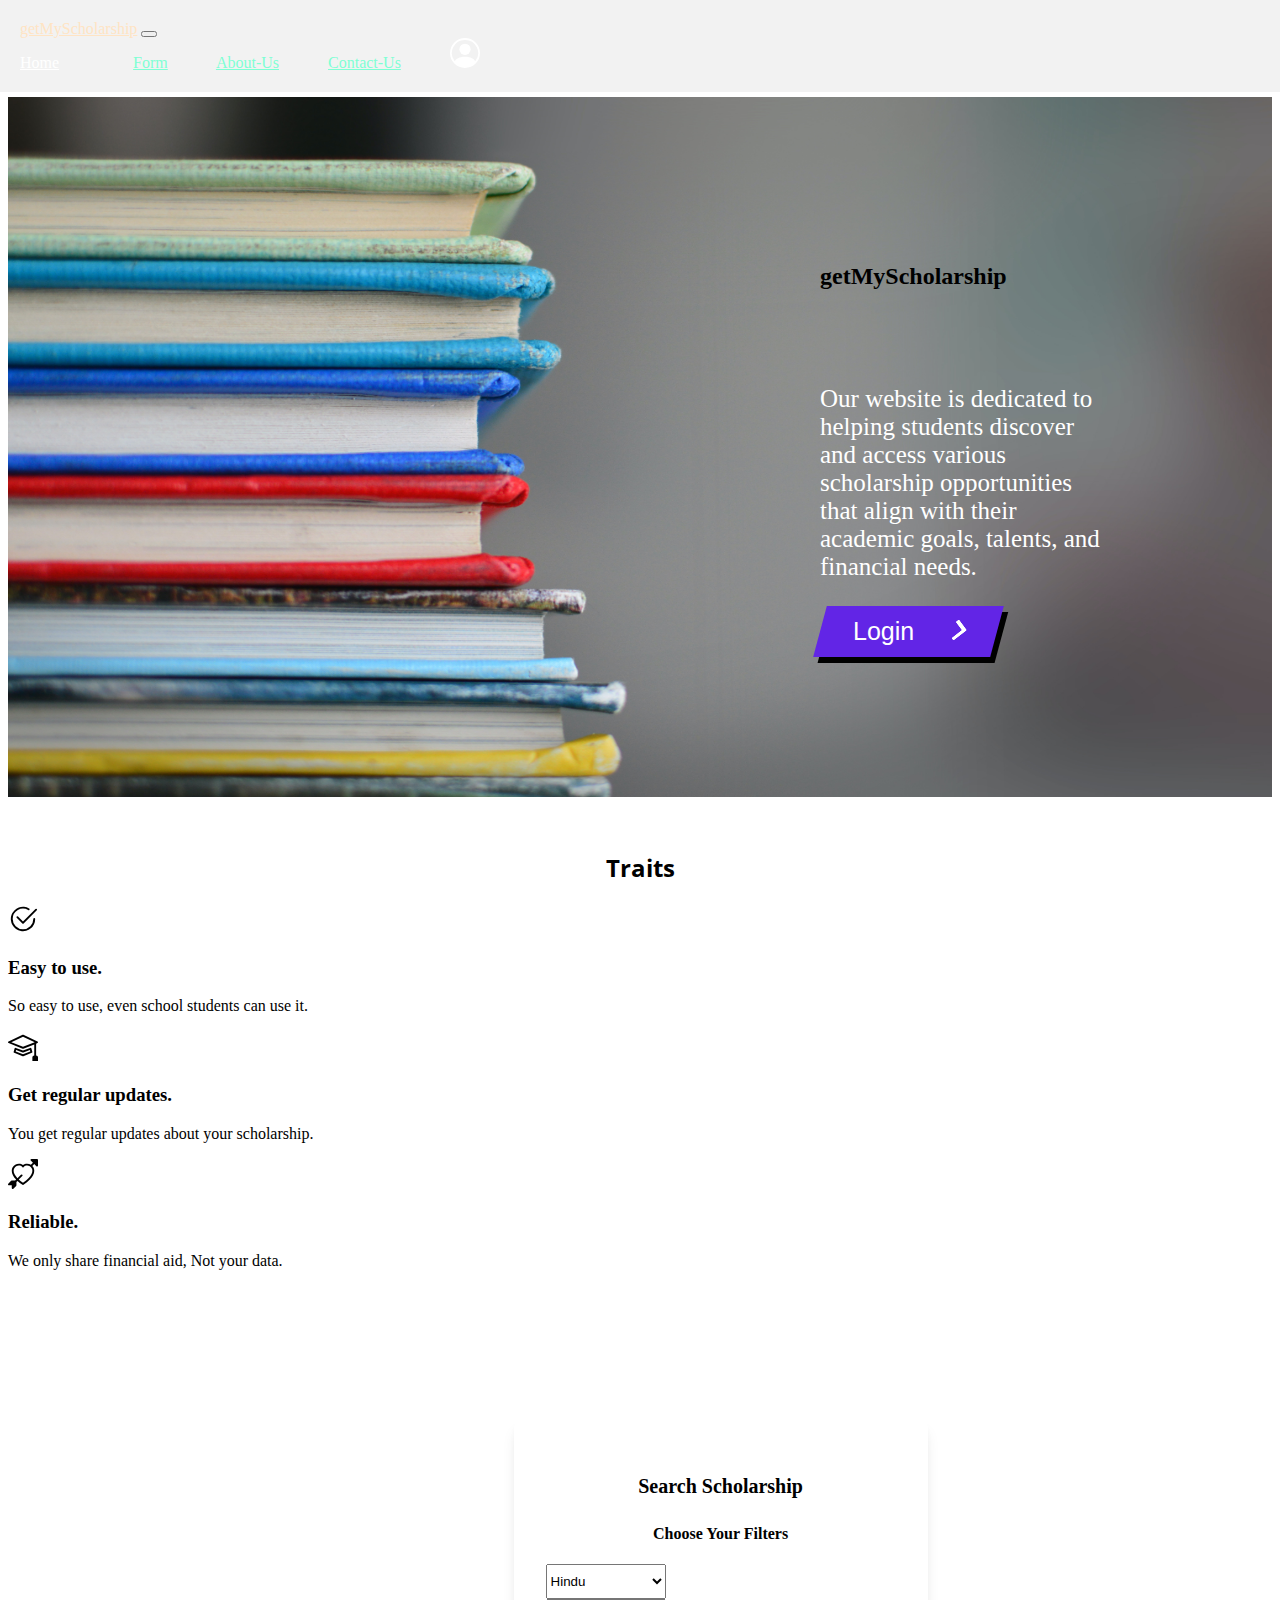
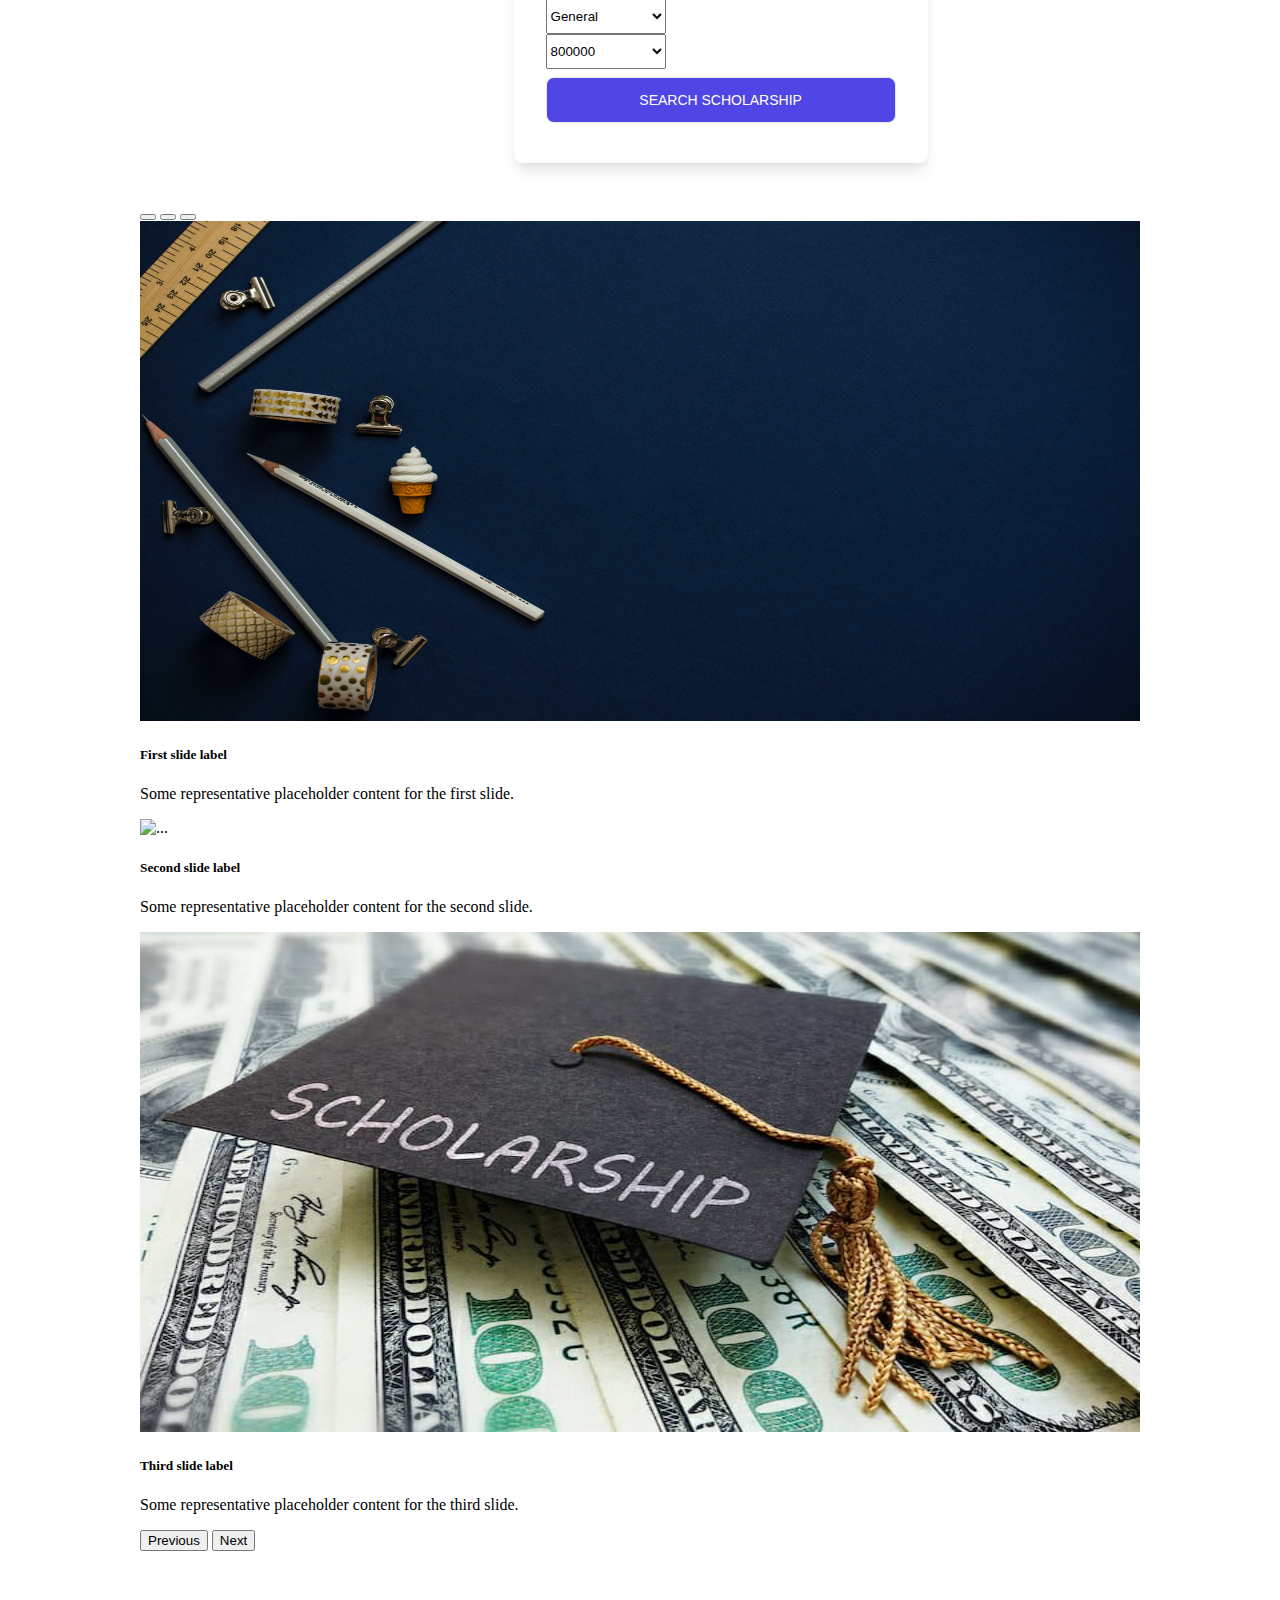
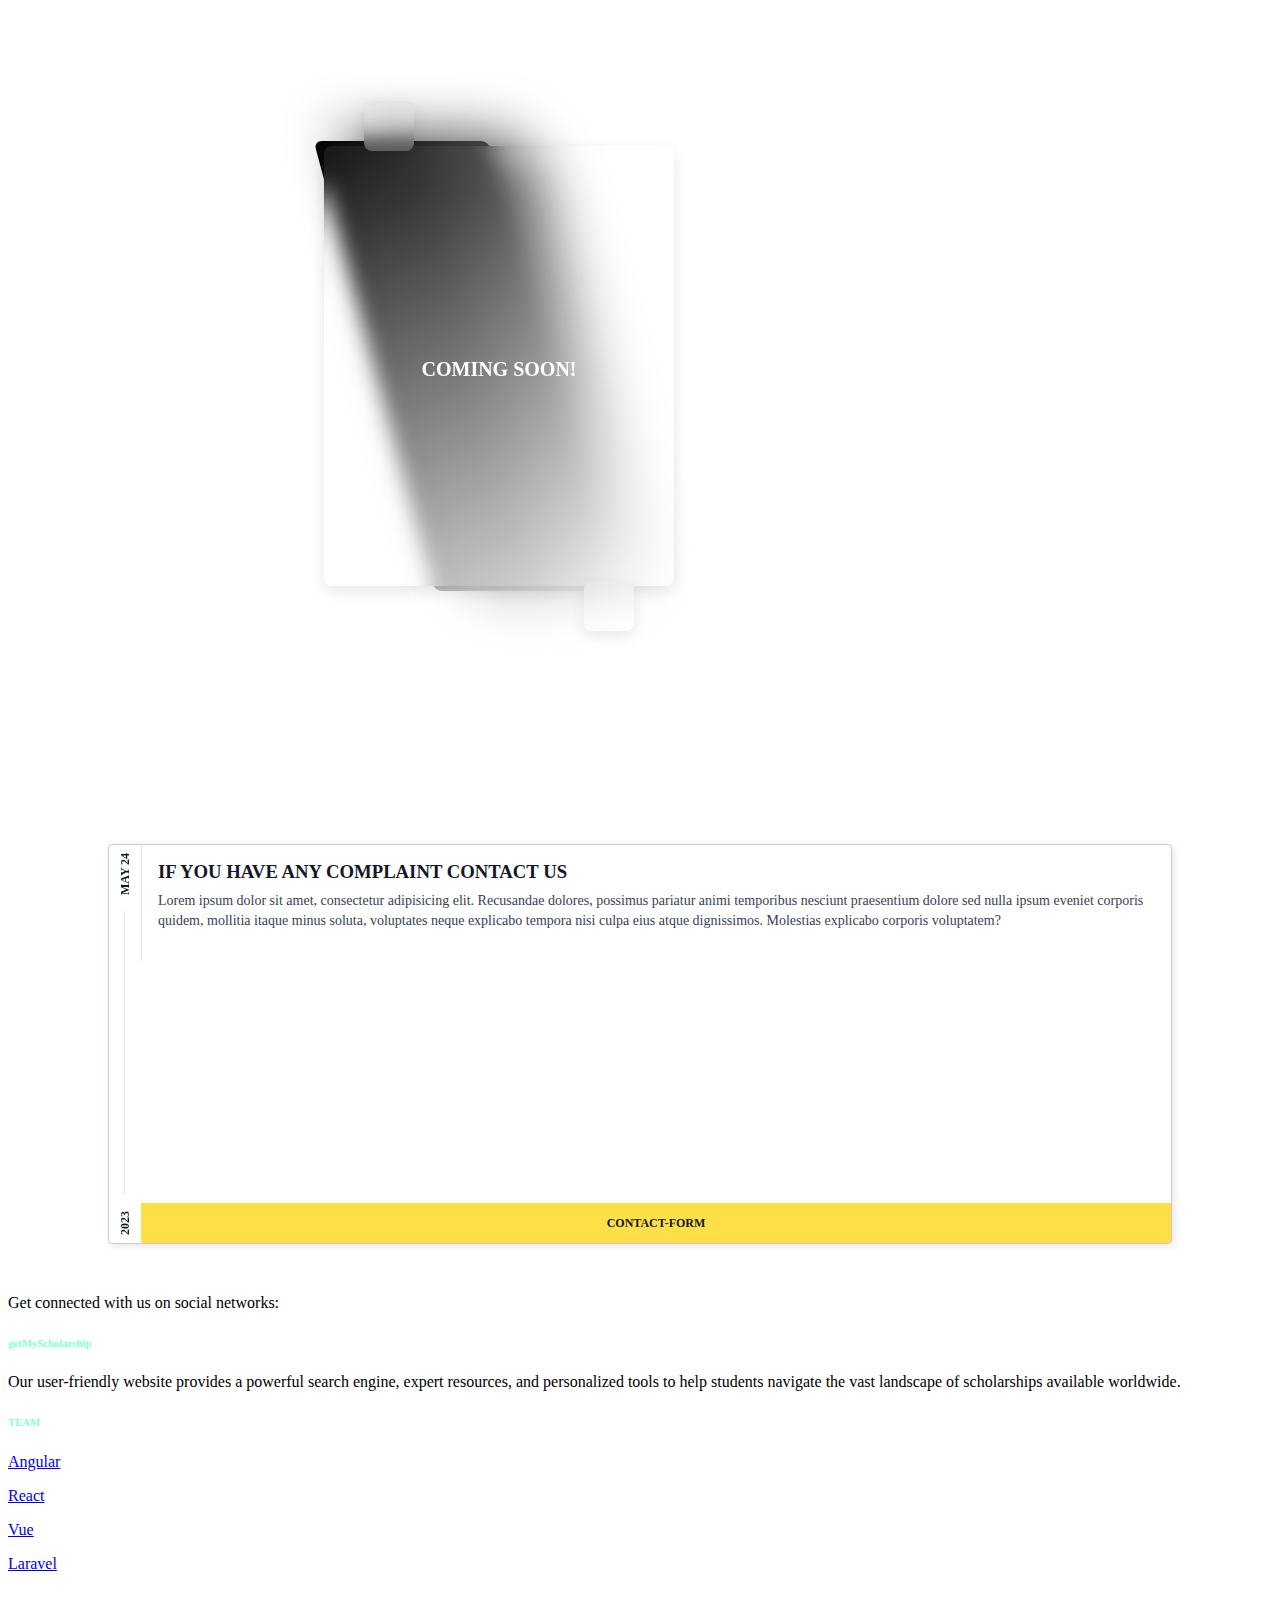
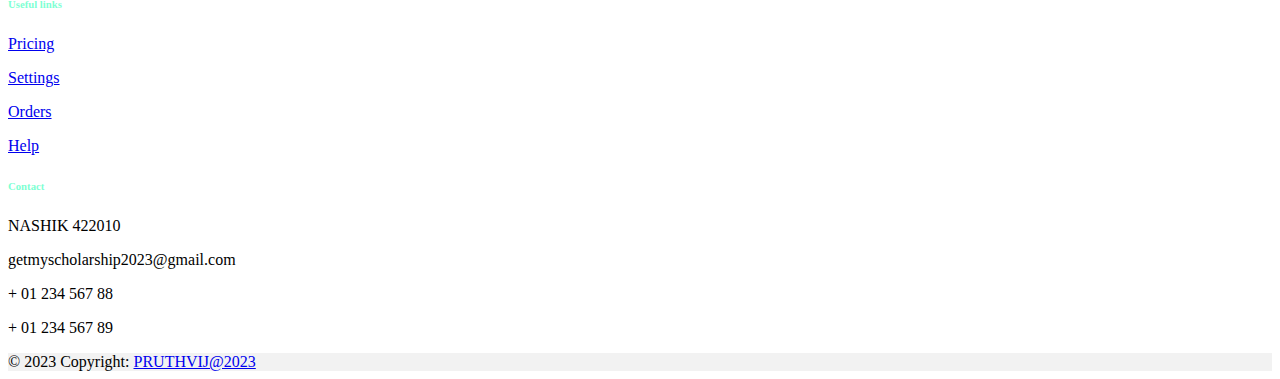
==== getMyScholarship/src/main/webapp/indexs.html @ 85b839ce "updated local database and added frontend" ====
<!DOCTYPE html>
<html lang="en">
<head>
    <meta charset="UTF-8">
    <meta http-equiv="X-UA-Compatible" content="IE=edge">
    <meta name="viewport" content="width=device-width, initial-scale=1.0">
    <title>Scholarship Portal</title>
    <link href="https://cdn.jsdelivr.net/npm/bootstrap@5.0.2/dist/css/bootstrap.min.css" rel="stylesheet" integrity="sha384-EVSTQN3/azprG1Anm3QDgpJLIm9Nao0Yz1ztcQTwFspd3yD65VohhpuuCOmLASjC" crossorigin="anonymous">
    <script src="https://cdn.jsdelivr.net/npm/bootstrap@5.0.2/dist/js/bootstrap.bundle.min.js" integrity="sha384-MrcW6ZMFYlzcLA8Nl+NtUVF0sA7MsXsP1UyJoMp4YLEuNSfAP+JcXn/tWtIaxVXM" crossorigin="anonymous"></script>
    <link rel="stylesheet" href="styles.css">
    <link rel="preconnect" href="https://fonts.googleapis.com">
<link rel="preconnect" href="https://fonts.gstatic.com" crossorigin>
<link href="https://fonts.googleapis.com/css2?family=Open+Sans&display=swap" rel="stylesheet">
<link rel="stylesheet" href="forms.css">
    <style>
        .form {
    background-color: #fff;
    display: block;
    padding: 2rem;
    margin-left: 40%;
    margin-top: 150px;
    max-width: 350px;
    border-radius: 0.5rem;
    box-shadow: 0 10px 15px -3px rgba(0, 0, 0, 0.1), 0 4px 6px -2px rgba(0, 0, 0, 0.05);
  }

  .form-title {
    font-size: 1.25rem;
    line-height: 1.75rem;
    font-weight: 600;
    text-align: center;
    color: #000;
  }

  .input-container {
    position: relative;
  }

  .input-container input, .form button {
    outline: none;
    border: 1px solid #e5e7eb;
    margin: 8px 0;
  }

  .input-container input {
    background-color: #fff;
    padding: 1rem;
    padding-right: 3rem;
    font-size: 0.875rem;
    line-height: 1.25rem;
    width: 300px;
    border-radius: 0.5rem;
    box-shadow: 0 1px 2px 0 rgba(0, 0, 0, 0.05);
  }

  .submit {
    display: block;
    padding-top: 0.75rem;
    padding-bottom: 0.75rem;
    padding-left: 1.25rem;
    padding-right: 1.25rem;
    background-color: #4F46E5;
    color: #ffffff;
    font-size: 0.875rem;
    line-height: 1.25rem;
    font-weight: 500;
    width: 100%;
    border-radius: 0.5rem;
    text-transform: uppercase;
  }

  .signup-link {
    color: #6B7280;
    font-size: 0.875rem;
    line-height: 1.25rem;
    text-align: center;
  }

  .signup-link a {
    text-decoration: underline;
  }
    </style>
</head>
<body>
    <!--NAVBAR DO NOT TOUCH-->
    <div class="container-fluid" style="height: 89px;">
    <nav class="navbar navbar-expand-lg navbar-light bg-dark" style="  background-color: #f2f2f2;
    position: fixed;
    top: 0;
    left: 0;
    width: 100%;
    padding: 20px; 
    box-sizing: border-box;
    z-index: 999;
    ">
        <div class="container-fluid">
          <a class="navbar-brand" href="#" style="color: bisque;">getMyScholarship</a>
          <button class="navbar-toggler" type="button" data-bs-toggle="collapse" data-bs-target="#navbarNavAltMarkup" aria-controls="navbarNavAltMarkup" aria-expanded="false" aria-label="Toggle navigation">
            <span class="navbar-toggler-icon"></span>
          </button>
          <div class="collapse navbar-collapse" id="navbarNavAltMarkup">
            <div class="navbar-nav ms-auto">
              <a class="nav-link active" aria-current="page" href="#" style="color:white; padding-right: 25px;">Home</a>
              <a class="nav-link" href="#searchForm" style="color: aquamarine; padding-left: 45px;padding-right: 45px;">Form</a>
              <a class="nav-link" href="#carouselExampleCaptions" style="color: aquamarine; padding-right: 45px;">About-Us</a>
                <a class="nav-link" href="#about" style="color: aquamarine; padding-right: 45px;">Contact-Us</a>
              <a class="nav-link" href="login.html"><svg xmlns="http://www.w3.org/2000/svg" width="30" height="30" fill="white" class="bi bi-person-circle" viewBox="0 0 16 16">
                <path d="M11 6a3 3 0 1 1-6 0 3 3 0 0 1 6 0z"/>
                <path fill-rule="evenodd" d="M0 8a8 8 0 1 1 16 0A8 8 0 0 1 0 8zm8-7a7 7 0 0 0-5.468 11.37C3.242 11.226 4.805 10 8 10s4.757 1.225 5.468 2.37A7 7 0 0 0 8 1z"/>
              </svg></a>
            </div>
          </div>
        </div>
      </nav>
    </div>

    <!--HOME SECTION -->
    <div >
        <img src="kimberly-farmer-lUaaKCUANVI-unsplash.jpg" style="height: 700px;width: 100%;" alt="">

        <div class="text-overlay" style="  position: absolute;
        top: 50%;
        left: 75%;
        transform: translate(-50%, -50%);
        padding: 20px;
        color: #fff; /* Adjust the text color */">
            <h2 style="color: black;">getMyScholarship</h2>
            <p style="padding-top: 70px; font-size: 25px;">Our website is dedicated to helping students discover and access various scholarship opportunities that align with their academic goals, talents, and financial needs.</p>
          <a href="login.html" style="text-decoration: none;">  <button class="cta" >
                <span class="span">Login</span>
                <span class="second">
                  <svg width="50px" height="20px" viewBox="0 0 66 43" version="1.1" xmlns="http://www.w3.org/2000/svg" xmlns:xlink="http://www.w3.org/1999/xlink">
                    <g id="arrow" stroke="none" stroke-width="1" fill="none" fill-rule="evenodd">
                      <path class="one" d="M40.1543933,3.89485454 L43.9763149,0.139296592 C44.1708311,-0.0518420739 44.4826329,-0.0518571125 44.6771675,0.139262789 L65.6916134,20.7848311 C66.0855801,21.1718824 66.0911863,21.8050225 65.704135,22.1989893 C65.7000188,22.2031791 65.6958657,22.2073326 65.6916762,22.2114492 L44.677098,42.8607841 C44.4825957,43.0519059 44.1708242,43.0519358 43.9762853,42.8608513 L40.1545186,39.1069479 C39.9575152,38.9134427 39.9546793,38.5968729 40.1481845,38.3998695 C40.1502893,38.3977268 40.1524132,38.395603 40.1545562,38.3934985 L56.9937789,21.8567812 C57.1908028,21.6632968 57.193672,21.3467273 57.0001876,21.1497035 C56.9980647,21.1475418 56.9959223,21.1453995 56.9937605,21.1432767 L40.1545208,4.60825197 C39.9574869,4.41477773 39.9546013,4.09820839 40.1480756,3.90117456 C40.1501626,3.89904911 40.1522686,3.89694235 40.1543933,3.89485454 Z" fill="#FFFFFF"></path>
                      <path class="two" d="M20.1543933,3.89485454 L23.9763149,0.139296592 C24.1708311,-0.0518420739 24.4826329,-0.0518571125 24.6771675,0.139262789 L45.6916134,20.7848311 C46.0855801,21.1718824 46.0911863,21.8050225 45.704135,22.1989893 C45.7000188,22.2031791 45.6958657,22.2073326 45.6916762,22.2114492 L24.677098,42.8607841 C24.4825957,43.0519059 24.1708242,43.0519358 23.9762853,42.8608513 L20.1545186,39.1069479 C19.9575152,38.9134427 19.9546793,38.5968729 20.1481845,38.3998695 C20.1502893,38.3977268 20.1524132,38.395603 20.1545562,38.3934985 L36.9937789,21.8567812 C37.1908028,21.6632968 37.193672,21.3467273 37.0001876,21.1497035 C36.9980647,21.1475418 36.9959223,21.1453995 36.9937605,21.1432767 L20.1545208,4.60825197 C19.9574869,4.41477773 19.9546013,4.09820839 20.1480756,3.90117456 C20.1501626,3.89904911 20.1522686,3.89694235 20.1543933,3.89485454 Z" fill="#FFFFFF"></path>
                      <path class="three" d="M0.154393339,3.89485454 L3.97631488,0.139296592 C4.17083111,-0.0518420739 4.48263286,-0.0518571125 4.67716753,0.139262789 L25.6916134,20.7848311 C26.0855801,21.1718824 26.0911863,21.8050225 25.704135,22.1989893 C25.7000188,22.2031791 25.6958657,22.2073326 25.6916762,22.2114492 L4.67709797,42.8607841 C4.48259567,43.0519059 4.17082418,43.0519358 3.97628526,42.8608513 L0.154518591,39.1069479 C-0.0424848215,38.9134427 -0.0453206733,38.5968729 0.148184538,38.3998695 C0.150289256,38.3977268 0.152413239,38.395603 0.154556228,38.3934985 L16.9937789,21.8567812 C17.1908028,21.6632968 17.193672,21.3467273 17.0001876,21.1497035 C16.9980647,21.1475418 16.9959223,21.1453995 16.9937605,21.1432767 L0.15452076,4.60825197 C-0.0425130651,4.41477773 -0.0453986756,4.09820839 0.148075568,3.90117456 C0.150162624,3.89904911 0.152268631,3.89694235 0.154393339,3.89485454 Z" fill="#FFFFFF"></path>
                    </g>
                  </svg>
                </span> 
            </button>
        </a>
          </div>
    </div>

    <section id="features">
        <h2 class="display-5 fw-bold lh-1 mb-3" style="text-align: center; padding-top: 30px;font-family: 'Open Sans', sans-serif;">Traits</h2>
        <div class="container mt-5">
            <div class="row g-4 py-5 row-cols-1 row-cols-lg-3">
                <div class="col d-flex align-items-start">
                    <div
                            class="icon-square text-body-emphasis bg-body-secondary d-inline-flex align-items-center justify-content-center fs-4 flex-shrink-0 me-3">
                        <svg xmlns="http://www.w3.org/2000/svg" height="30" fill="currentColor"
                             class="bi bi-check2-circle" viewBox="0 0 16 16">
                            <path
                                    d="M2.5 8a5.5 5.5 0 0 1 8.25-4.764.5.5 0 0 0 .5-.866A6.5 6.5 0 1 0 14.5 8a.5.5 0 0 0-1 0 5.5 5.5 0 1 1-11 0z" />
                            <path
                                    d="M15.354 3.354a.5.5 0 0 0-.708-.708L8 9.293 5.354 6.646a.5.5 0 1 0-.708.708l3 3a.5.5 0 0 0 .708 0l7-7z" />
                        </svg>
                    </div>
                    <div>
                        <h3 class="fs-2">Easy to use.</h3>
                        <p>So easy to use, even school students can use it.</p>
    
                    </div>
                </div>
                <div class="col d-flex align-items-start">
                    <div
                            class="icon-square text-body-emphasis bg-body-secondary d-inline-flex align-items-center justify-content-center fs-4 flex-shrink-0 me-3">
                        <svg xmlns="http://www.w3.org/2000/svg" height="30" fill="currentColor"
                             class="bi bi-mortarboard" viewBox="0 0 16 16">
                            <path
                                    d="M8.211 2.047a.5.5 0 0 0-.422 0l-7.5 3.5a.5.5 0 0 0 .025.917l7.5 3a.5.5 0 0 0 .372 0L14 7.14V13a1 1 0 0 0-1 1v2h3v-2a1 1 0 0 0-1-1V6.739l.686-.275a.5.5 0 0 0 .025-.917l-7.5-3.5ZM8 8.46 1.758 5.965 8 3.052l6.242 2.913L8 8.46Z" />
                            <path
                                    d="M4.176 9.032a.5.5 0 0 0-.656.327l-.5 1.7a.5.5 0 0 0 .294.605l4.5 1.8a.5.5 0 0 0 .372 0l4.5-1.8a.5.5 0 0 0 .294-.605l-.5-1.7a.5.5 0 0 0-.656-.327L8 10.466 4.176 9.032Zm-.068 1.873.22-.748 3.496 1.311a.5.5 0 0 0 .352 0l3.496-1.311.22.748L8 12.46l-3.892-1.556Z" />
                        </svg>
                    </div>
                    <div>
                        <h3 class="fs-2">Get regular updates.</h3>
                        <p>You get regular updates about your scholarship.</p>
    
                    </div>
                </div>
                <div class="col d-flex align-items-start">
                    <div
                            class="icon-square text-body-emphasis bg-body-secondary d-inline-flex align-items-center justify-content-center fs-4 flex-shrink-0 me-3">
                        <svg xmlns="http://www.w3.org/2000/svg" height="30" fill="currentColor"
                             class="bi bi-arrow-through-heart" viewBox="0 0 16 16">
                            <path fill-rule="evenodd"
                                  d="M2.854 15.854A.5.5 0 0 1 2 15.5V14H.5a.5.5 0 0 1-.354-.854l1.5-1.5A.5.5 0 0 1 2 11.5h1.793l.53-.53c-.771-.802-1.328-1.58-1.704-2.32-.798-1.575-.775-2.996-.213-4.092C3.426 2.565 6.18 1.809 8 3.233c1.25-.98 2.944-.928 4.212-.152L13.292 2 12.147.854A.5.5 0 0 1 12.5 0h3a.5.5 0 0 1 .5.5v3a.5.5 0 0 1-.854.354L14 2.707l-1.006 1.006c.236.248.44.531.6.845.562 1.096.585 2.517-.213 4.092-.793 1.563-2.395 3.288-5.105 5.08L8 13.912l-.276-.182a21.86 21.86 0 0 1-2.685-2.062l-.539.54V14a.5.5 0 0 1-.146.354l-1.5 1.5Zm2.893-4.894A20.419 20.419 0 0 0 8 12.71c2.456-1.666 3.827-3.207 4.489-4.512.679-1.34.607-2.42.215-3.185-.817-1.595-3.087-2.054-4.346-.761L8 4.62l-.358-.368c-1.259-1.293-3.53-.834-4.346.761-.392.766-.464 1.845.215 3.185.323.636.815 1.33 1.519 2.065l1.866-1.867a.5.5 0 1 1 .708.708L5.747 10.96Z" />
                        </svg>
                    </div>
                    <div>
                        <h3 class="fs-2">Reliable.</h3>
                        <p>We only share financial aid, Not your data.</p>
    
                    </div>
                </div>
            </div>
        </div>
    </section>


    <form class="form" action="RegisterServlet" method="post">
        <p class="form-title">Search Scholarship<br></p>
        <p class="form-title" style="font-size: medium;">Choose Your Filters</p>
        <div class="input-container">
            <select id="religion" name="religion" required style="width: 120px;
                  height: 35px;">
                <option value="Hindu">Hindu</option>
                <option value="Buddhist">Buddhist</option>
                <option value="Muslim">Muslim</option>
                <option value="Jain">Jain</option>
            </select>
            <span>
           </span>
        </div>
        <div class="input-container">
            <select id="category" name="category" required style="width: 120px;
                  height: 35px;">
                <option value="General">General</option>
                <option value="SC">SC</option>
                <option value="VJNT">VJNT</option>
                <option value="SBC">SBC</option>
            </select>
        </div>
        <div>
            <select id="amount" name="amount" required style="width: 120px;
                  height: 35px;">
            <option value="800000">800000</option>
            <option value="250000">250000</option>
        </select>
        </div>
        <button type="submit" class="submit" value="submit">
            Search Scholarship
        </button>
    </form>


    <!--CAROUSEL-->
    <div id="carouselExampleCaptions" class="carousel slide" data-bs-ride="carousel" style="    max-width: 1000px;
    margin: 0 auto; margin-top: 40px;">
        <div class="carousel-indicators">
          <button type="button" data-bs-target="#carouselExampleCaptions" data-bs-slide-to="0" class="active" aria-current="true" aria-label="Slide 1"></button>
          <button type="button" data-bs-target="#carouselExampleCaptions" data-bs-slide-to="1" aria-label="Slide 2"></button>
          <button type="button" data-bs-target="#carouselExampleCaptions" data-bs-slide-to="2" aria-label="Slide 3"></button>
        </div>
        <div class="carousel-inner">
          <div class="carousel-item active">
            <img src="joanna-kosinska-7ACuHoezUYk-unsplash.jpg" class="d-block w-100" alt="..." style="height: 500px;width: 1000px;">
            <div class="carousel-caption d-none d-md-block">
              <h5>First slide label</h5>
              <p>Some representative placeholder content for the first slide.</p>
            </div>
          </div>
          <div class="carousel-item">
            <img src="scholarship-application-form-foundation-concept.jpg" class="d-block w-100" alt="..."style="height: 500px;width: 1000px;">
            <div class="carousel-caption d-none d-md-block">
              <h5>Second slide label</h5>
              <p>Some representative placeholder content for the second slide.</p>
            </div>
          </div>
          <div class="carousel-item">
            <img src="Complete Guide to Scholarships for College.jfif" class="d-block w-100" alt="..."style="height: 500px;width: 1000px;">
            <div class="carousel-caption d-none d-md-block">
              <h5 style="color: black;">Third slide label</h5>
              <p>Some representative placeholder content for the third slide.</p>
            </div>
          </div>
        </div>
        <button class="carousel-control-prev" type="button" data-bs-target="#carouselExampleCaptions" data-bs-slide="prev">
          <span class="carousel-control-prev-icon" aria-hidden="true"></span>
          <span class="visually-hidden">Previous</span>
        </button>
        <button class="carousel-control-next" type="button" data-bs-target="#carouselExampleCaptions" data-bs-slide="next">
          <span class="carousel-control-next-icon" aria-hidden="true"></span>
          <span class="visually-hidden">Next</span>
        </button>
      </div>

        <!--Contact Us-->
        <section id="about">
            <div class="row" style="background-color: white;">
                <div class="col col-lg-6 col-md-2 col-sm-4" >
                    <div class="box">
                        <span></span>
                        <div class="content">
                            <h2>COMING SOON!</h2>
                        </div>
                    </div>
                </div>
                <div class="col col-lg-6 col-md-2 col-sm-8">
                    <div class="card">
                        <div class="date-time-container">
                            <time class="date-time" datetime="2023-24-05">
                                <span>2023</span>
                                <span class="separator"></span>
                                <span>May 24</span>
                            </time>
                        </div>
                        <div class="content">

                            <div class="infos">
                                <a  style="text-decoration: none">
                          <span class="title">
                           IF YOU HAVE ANY COMPLAINT CONTACT US
                          </span>
                                </a>

                                <p class="description">
                                    Lorem ipsum dolor sit amet, consectetur adipisicing elit. Recusandae
                                    dolores, possimus pariatur animi temporibus nesciunt praesentium dolore
                                    sed nulla ipsum eveniet corporis quidem, mollitia itaque minus soluta,
                                    voluptates neque explicabo tempora nisi culpa eius atque dignissimos.
                                    Molestias explicabo corporis voluptatem?
                                </p>
                            </div>

                            <a class="action" href="login.html" style="text-decoration: none">
                                Contact-Form
                            </a>
                        </div>
                    </div>
                </div>
            </div>
        </section>




      <!--FOOTERS-->

      <!-- Footer -->
<footer class="text-center text-lg-start bg-dark text-muted" style="margin-top: 50px;">
    <!-- Section: Social media -->
    <section class="d-flex justify-content-center justify-content-lg-between p-4 border-bottom">
      <!-- Left -->
      <div class="me-5 d-none d-lg-block">
        <span>Get connected with us on social networks:</span>
      </div>
      <!-- Left -->
  
      <!-- Right -->
      <div>
        <a href="" class="me-4 text-reset">
          <i class="fab fa-facebook-f"></i>
        </a>
        <a href="" class="me-4 text-reset">
          <i class="fab fa-twitter"></i>
        </a>
        <a href="" class="me-4 text-reset">
          <i class="fab fa-google"></i>
        </a>
        <a href="" class="me-4 text-reset">
          <i class="fab fa-instagram"></i>
        </a>
        <a href="" class="me-4 text-reset">
          <i class="fab fa-linkedin"></i>
        </a>
        <a href="" class="me-4 text-reset">
          <i class="fab fa-github"></i>
        </a>
      </div>
      <!-- Right -->
    </section>
    <!-- Section: Social media -->
  
    <!-- Section: Links  -->
    <section class="">
      <div class="container text-center text-md-start mt-5">
        <!-- Grid row -->
        <div class="row mt-3">
          <!-- Grid column -->
          <div class="col-md-3 col-lg-4 col-xl-3 mx-auto mb-4">
            <!-- Content -->
            <h6 class=" fw-bold mb-4" style="color: aquamarine;">
              <i class="fas fa-gem me-3" ></i>getMyScholarship
            </h6>
            <p>
                Our user-friendly website provides a powerful search engine, expert resources, and personalized tools to help students navigate the vast landscape of scholarships available worldwide. 
            </p>
          </div>
          <!-- Grid column -->
  
          <!-- Grid column -->
          <div class="col-md-2 col-lg-2 col-xl-2 mx-auto mb-4">
            <!-- Links -->
            <h6 class="text-uppercase fw-bold mb-4" style="color: aquamarine;">
              TEAM
            </h6>
            <p>
              <a href="#!" class="text-reset">Angular</a>
            </p>
            <p>
              <a href="#!" class="text-reset">React</a>
            </p>
            <p>
              <a href="#!" class="text-reset">Vue</a>
            </p>
            <p>
              <a href="#!" class="text-reset">Laravel</a>
            </p>
          </div>
          <!-- Grid column -->
  
          <!-- Grid column -->
          <div class="col-md-3 col-lg-2 col-xl-2 mx-auto mb-4">
            <!-- Links -->
            <h6 class="text-uppercase fw-bold mb-4" style="color: aquamarine;">
              Useful links
            </h6>
            <p>
              <a href="#!" class="text-reset">Pricing</a>
            </p>
            <p>
              <a href="#!" class="text-reset">Settings</a>
            </p>
            <p>
              <a href="#!" class="text-reset">Orders</a>
            </p>
            <p>
              <a href="#!" class="text-reset">Help</a>
            </p>
          </div>
          <!-- Grid column -->
  
          <!-- Grid column -->
          <div class="col-md-4 col-lg-3 col-xl-3 mx-auto mb-md-0 mb-4">
            <!-- Links -->
            <h6 class="text-uppercase fw-bold mb-4"  style="color: aquamarine;">Contact</h6>
            <p><i class="fas fa-home me-3"></i> NASHIK 422010</p>
            <p>
              <i class="fas fa-envelope me-3"></i>
              getmyscholarship2023@gmail.com
            </p>
            <p><i class="fas fa-phone me-3"></i> + 01 234 567 88</p>
            <p><i class="fas fa-print me-3"></i> + 01 234 567 89</p>
          </div>
          <!-- Grid column -->
        </div>
        <!-- Grid row -->
      </div>
    </section>
    <!-- Section: Links  -->
  
    <!-- Copyright -->
    <div class="text-center p-4" style="background-color: rgba(0, 0, 0, 0.05);">
      © 2023 Copyright:
      <a class="text-reset fw-bold" href="https://mdbootstrap.com/">PRUTHVIJ@2023</a>
    </div>
    <!-- Copyright -->
  </footer>
  <!-- Footer -->
</body>
</html>
---- getMyScholarship/src/main/webapp/styles.css ----
.cta {
    display: flex;
    padding: 11px 33px;
    text-decoration: none;
    font-family: 'Poppins', sans-serif;
    font-size: 25px;
    color: white;
    background: #6225E6;
    transition: 1s;
    box-shadow: 6px 6px 0 black;
    transform: skewX(-15deg);
    border: none;
  }
  
  .cta:focus {
    outline: none;
  }
  
  .cta:hover {
    transition: 0.5s;
    box-shadow: 10px 10px 0 #FBC638;
  }
  
  .cta .second {
    transition: 0.5s;
    margin-right: 0px;
  }
  
  .cta:hover  .second {
    transition: 0.5s;
    margin-right: 45px;
  }
  
  .span {
    transform: skewX(15deg)
  }
  
  .second {
    width: 20px;
    margin-left: 30px;
    position: relative;
    top: 12%;
  }
  
  .one {
    transition: 0.4s;
    transform: translateX(-60%);
  }
  
  .two {
    transition: 0.5s;
    transform: translateX(-30%);
  }
  
  .cta:hover .three {
    animation: color_anim 1s infinite 0.2s;
  }
  
  .cta:hover .one {
    transform: translateX(0%);
    animation: color_anim 1s infinite 0.6s;
  }
  
  .cta:hover .two {
    transform: translateX(0%);
    animation: color_anim 1s infinite 0.4s;
  }
  
  @keyframes color_anim {
    0% {
      fill: white;
    }
  
    50% {
      fill: #FBC638;
    }
  
    100% {
      fill: white;
    }
  }


  body
  {
    scroll-behavior: smooth;
  }


  /* COMING SOON*/
    .box {
      position: relative;
      width: 350px;
      height: 450px;
      display: flex;
      justify-content: center;
      align-items: center;
      transition: 0.5s;
      z-index: 1;
      margin-top: 15%;
      margin-left: 25%;
     }

     .box::before {
      content: ' ';
      position: absolute;
      top: 0;
      left: 50px;
      width: 50%;
      height: 100%;
      text-decoration: none;
      background: #fff;
      border-radius: 8px;
      transform: skewX(15deg);
      transition: 0.5s;
     }

     .box::after {
      content: '';
      position: absolute;
      top: 0;
      left: 50;
      width: 50%;
      height: 100%;
      background: #fff;
      border-radius: 8px;
      transform: skewX(15deg);
      transition: 0.5s;
      filter: blur(30px);
     }

     .box:hover:before,
     .box:hover:after {
      transform: skewX(0deg) scaleX(1.3);
     }

     .box:before,
     .box:after {
      background: linear-gradient(315deg, white,/* #ff0058* -original color*/ black)
     }

     .box span {
      display: block;
      position: absolute;
      top: 0;
      left: 0;
      right: 0;
      bottom: 0;
      z-index: 5;
      pointer-events: none;
     }

     .box span::before {
      content: '';
      position: absolute;
      top: 0;
      left: 0;
      width: 0;
      height: 0;
      border-radius: 8px;
      background: rgba(255, 255, 255, 0.1);
      backdrop-filter: blur(10px);
      opacity: 0;
      transition: 0.1s;
      animation: animate 2s ease-in-out infinite;
      box-shadow: 0 5px 15px rgba(0,0,0,0.08)
     }

     .box span::before {
      top: -40px;
      left: 40px;
      width: 50px;
      height: 50px;
      opacity: 1;
     }

     .box span::after {
      content: '';
      position: absolute;
      bottom: 0;
      right: 0;
      width: 100%;
      height: 100%;
      border-radius: 8px;
      background: rgba(255, 255, 255, 0.1);
      backdrop-filter: blur(10px);
      opacity: 0;
      transition: 0.5s;
      box-shadow: 0 5px 15px rgba(0,0,0,0.08);
      animation-delay: -1s;
     }

     .box span:after {
      bottom: -40px;
      right: 40px;
      width: 50px;
      height: 50px;
      opacity: 1;
     }

     .box .content {
      position: relative;
      width: 400px;
      height: 400px;
      padding: 20px 40px;
      background: rgba(255, 255, 255, 0.05);
      backdrop-filter: blur(10px);
      box-shadow: 0 5px 15px rgba(0, 0, 0, 0.1);
      border-radius: 8px;
      z-index: 1;
      transform: 0.5s;
      color: #fff;
      display: flex;
      justify-content: center;
      align-items: center;
     }

     .box .content h2 {
      font-size: 20px;
      color: #fff;
      margin-bottom: 10px;
     }



     /* cheching last one*/
     .card {
      box-sizing: border-box;
      display: flex;
      /*max-width: 320px;* -->original one*/
      background-color: rgba(255, 255, 255, 1);
      transition: all .15s cubic-bezier(0.4, 0, 0.2, 1);
      margin-top: 20%;
    }

    .card:hover {
      box-shadow: 10px 10px 30px rgba(0, 0, 0, 0.081);
    }

    .date-time-container {
      writing-mode: vertical-rl;
      transform: rotate(180deg);
      padding: 0.5rem;
    }

    .date-time {
      display: flex;
      align-items: center;
      justify-content: space-between;
      grid-gap: 1rem;
      gap: 1rem;
      font-size: 0.75rem;
      line-height: 1rem;
      font-weight: 700;
      text-transform: uppercase;
      color: rgba(17, 24, 39, 1);
    }

    .separator {
      width: 1px;
      flex: 1 1 0%;
      background-color: rgba(17, 24, 39, 0.1);
    }

    .content {
      display: flex;
      flex: 1 1 0%;
      flex-direction: column;
      justify-content: space-between;
    }

    .infos {
      border-left: 1px solid rgba(17, 24, 39, 0.1);
      padding: 1rem;
    }

    .title {
      font-weight: 700;
      text-transform: uppercase;
      font-size: 18.72px;
      color: rgba(17, 24, 39, 1);
    }

    .description {
      overflow: hidden;
      display: -webkit-box;
      -webkit-box-orient: vertical;
      -webkit-line-clamp: 5;
      line-clamp: 5;
      margin-top: 0.5rem;
      font-size: 0.875rem;
      line-height: 1.25rem;
      color: rgba(55, 65, 81, 1);
    }

    .action {
      display: block;
      background-color: rgba(253, 224, 71, 1);
      padding: 0.75rem 1.25rem;
      text-align: center;
      font-size: 0.75rem;
      line-height: 1rem;
      font-weight: 700;
      text-transform: uppercase;
      color: rgba(17, 24, 39, 1);
      transition: all .15s cubic-bezier(0.4, 0, 0.2, 1);
    }

    .action:hover {
      background-color: rgba(250, 204, 21, 1);
    }
---- getMyScholarship/src/main/webapp/forms.css ----
.card {
    margin-left: 100px;
    margin-right: 100px;
    border: 1px solid #ccc;
    border-radius: 4px;
    box-shadow: 2px 2px 8px rgba(0,0,0,0.1);
    overflow: hidden;
    height: 400px;
  }
  
  .card-header {
    background-color: #333;
    padding: 16px;
    text-align: center;
  }
  
  .card-header .text-header {
    margin: 0;
    font-size: 18px;
    color: rgb(255, 255, 255);
  }
  
  .card-body {
    padding: 16px;
  }
  
  .form-group {
    margin-bottom: 10px;
  }
  
  .form-group label {
    display: block;
    font-size: 14px;
    color: #333;
    font-weight: bold;
    margin-bottom: 1px;
  }
  
  .form-group input[type="text"],
  .form-group input[type="email"],
  .form-group input[type="password"] {
    width: 100%;
    padding: 8px;
    font-size: 14px;
    border: 1px solid #ccc;
    border-radius: 4px;
  }
  
  .btn {
    padding: 12px 24px;
    margin-left: 50%;
    font-size: 16px;
    border: none;
    border-radius: 4px;
    background-color: #333;
    color: #fff;
    text-transform: uppercase;
    transition: background-color 0.2s ease-in-out;
    cursor: pointer;
    margin-top: 30px;
  }
  
  .btn:hover {
    background-color: #ccc;
    color: #333;
  }
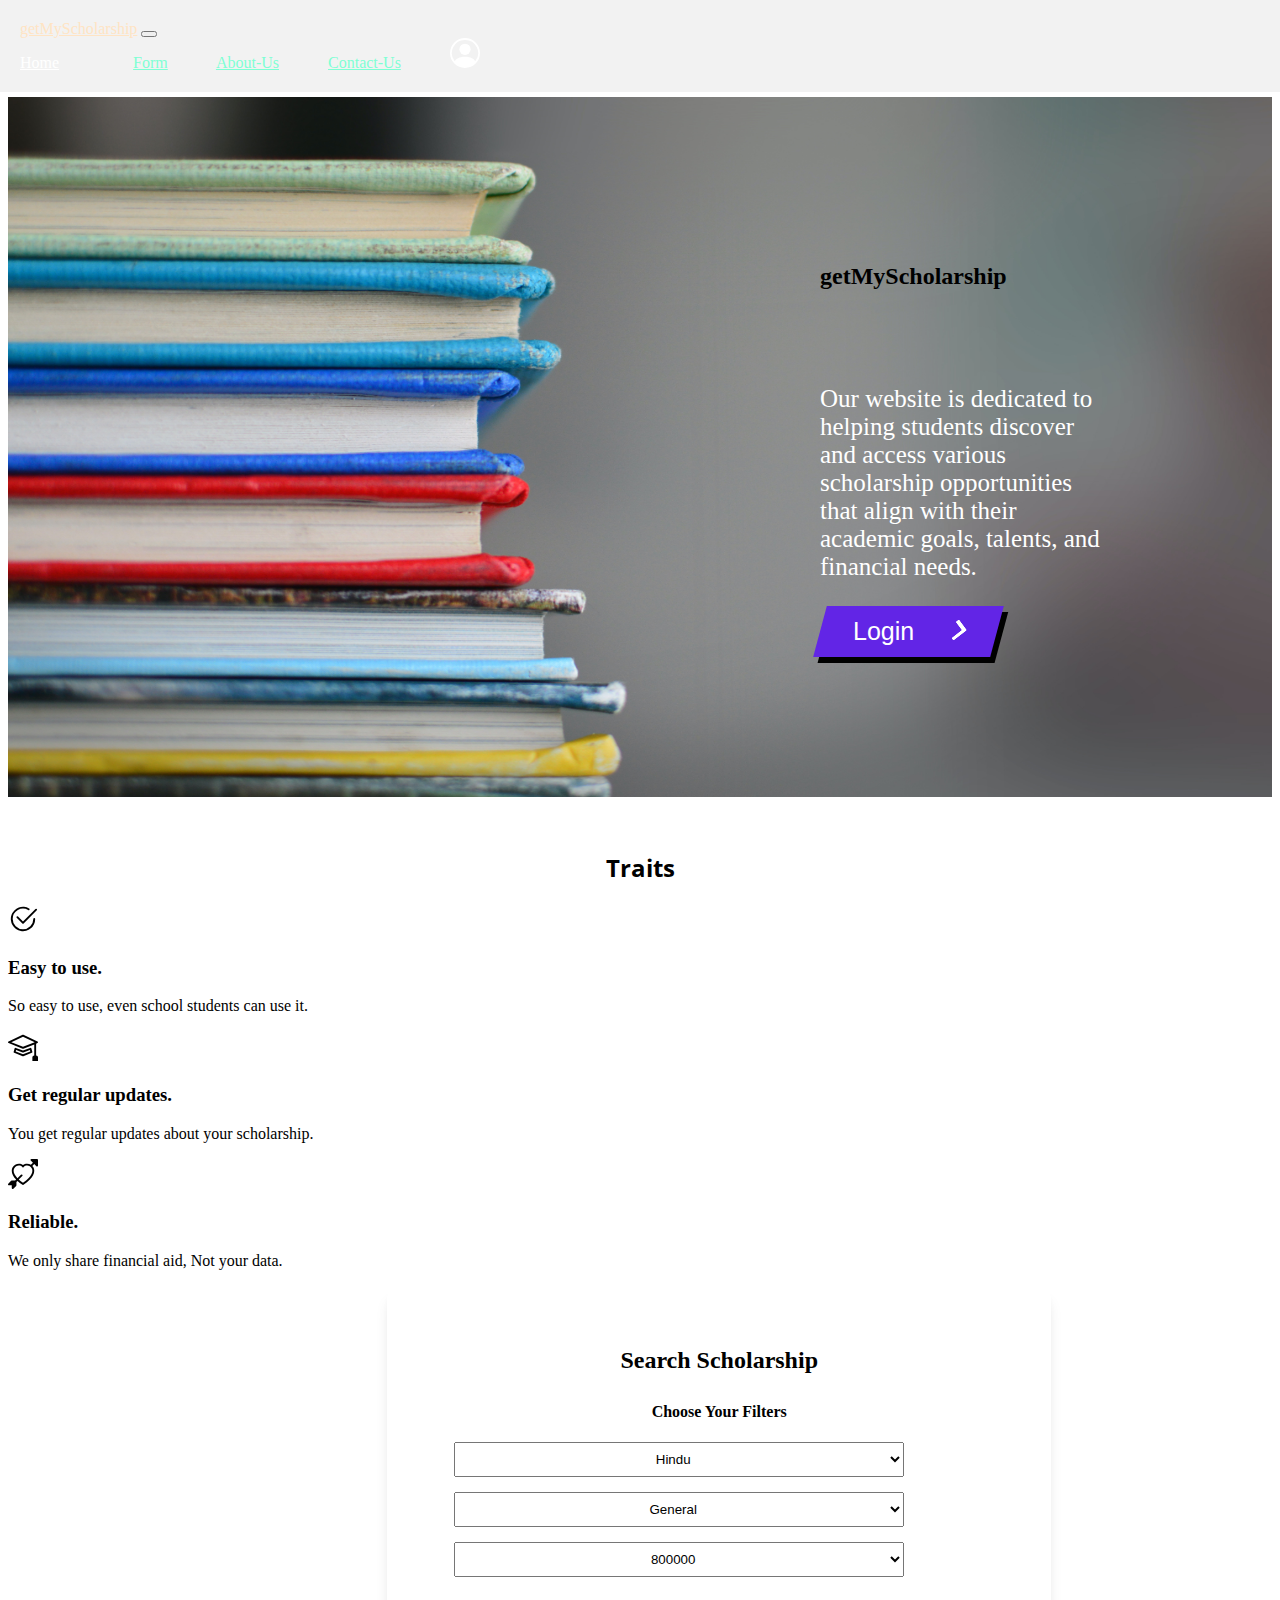
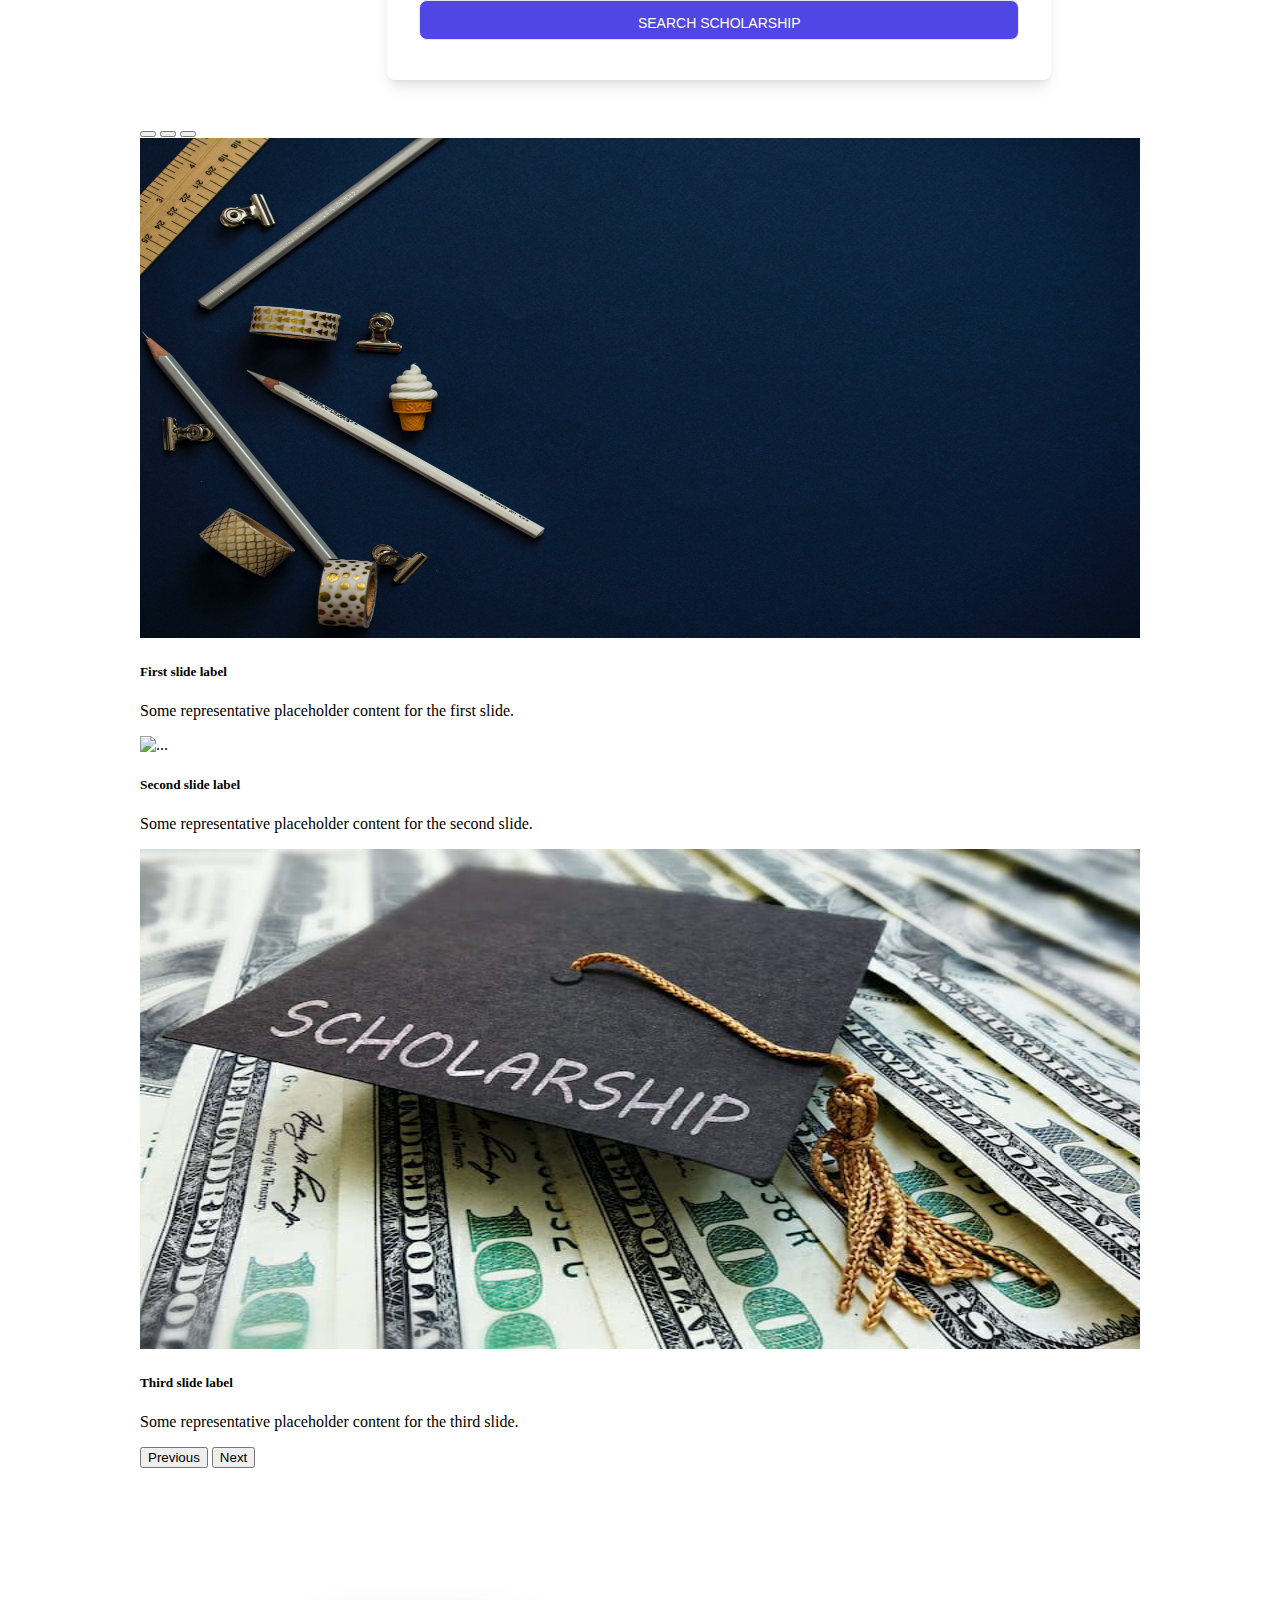
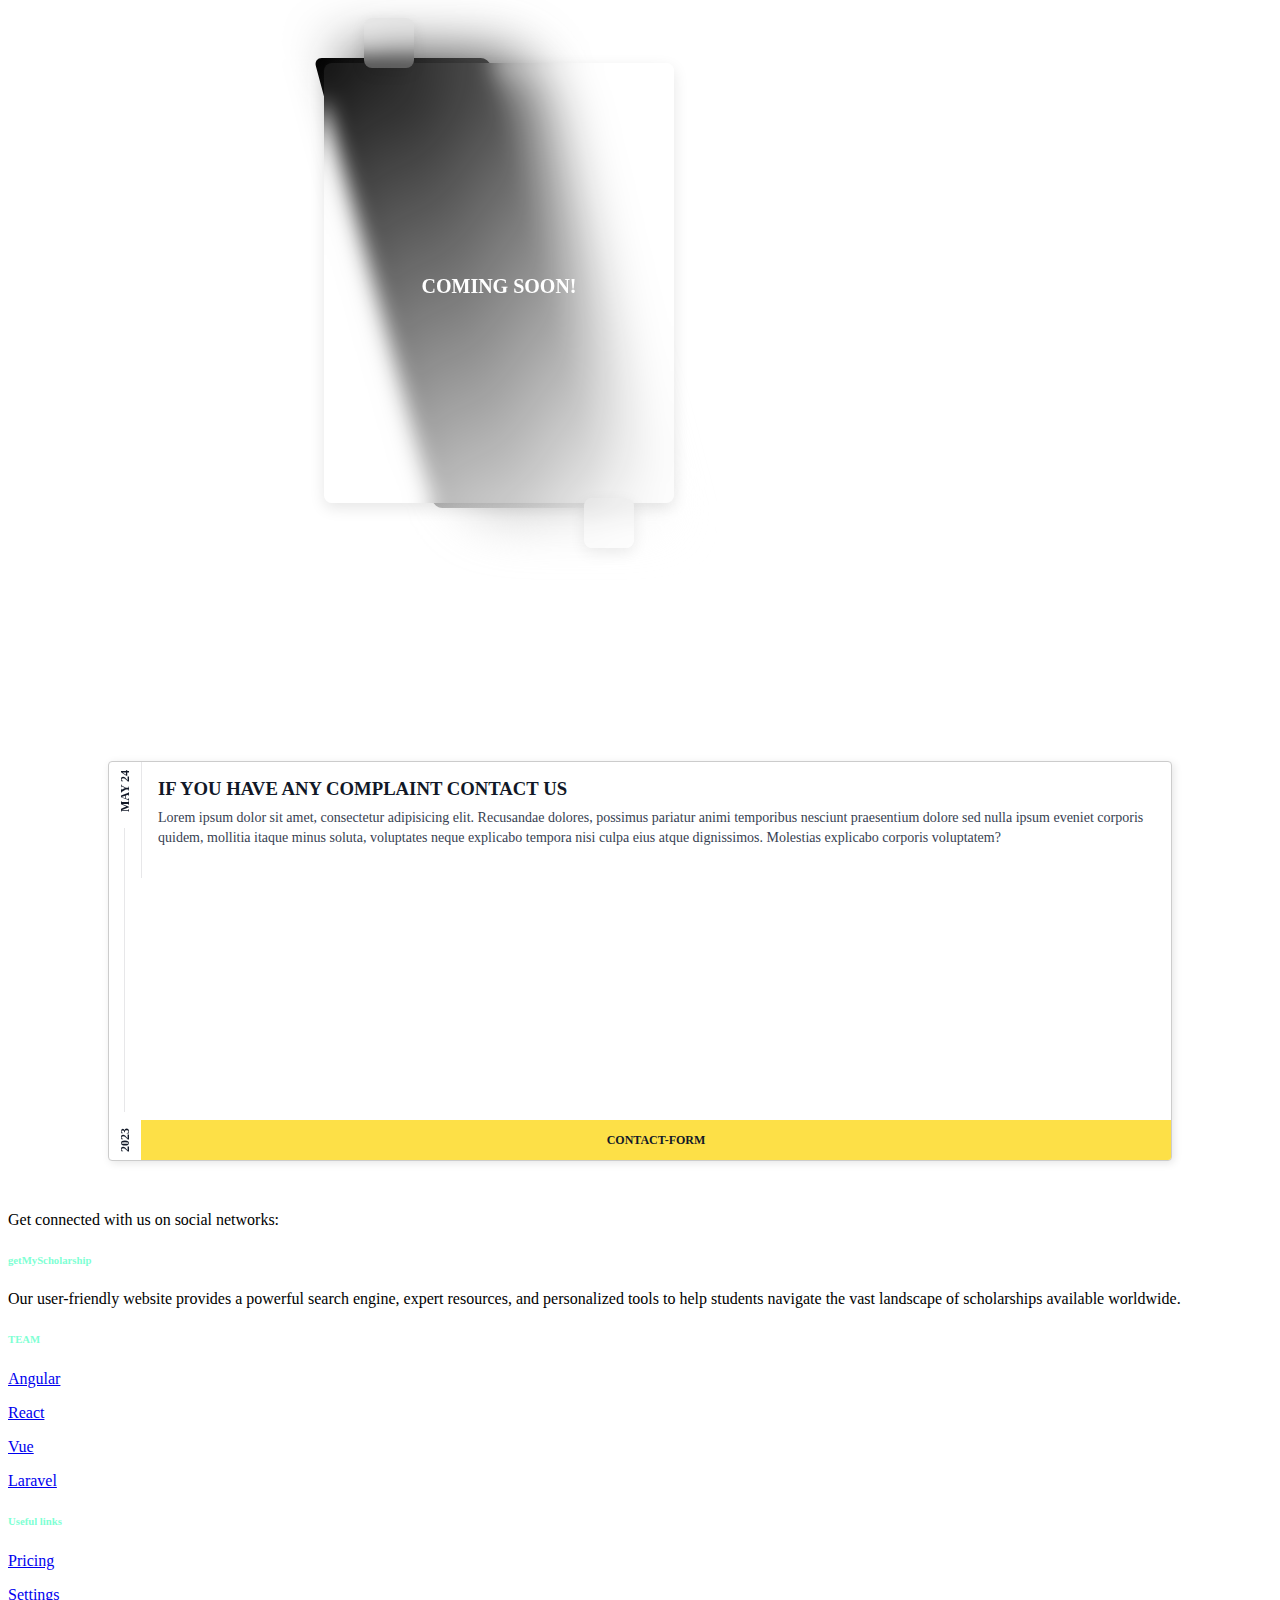
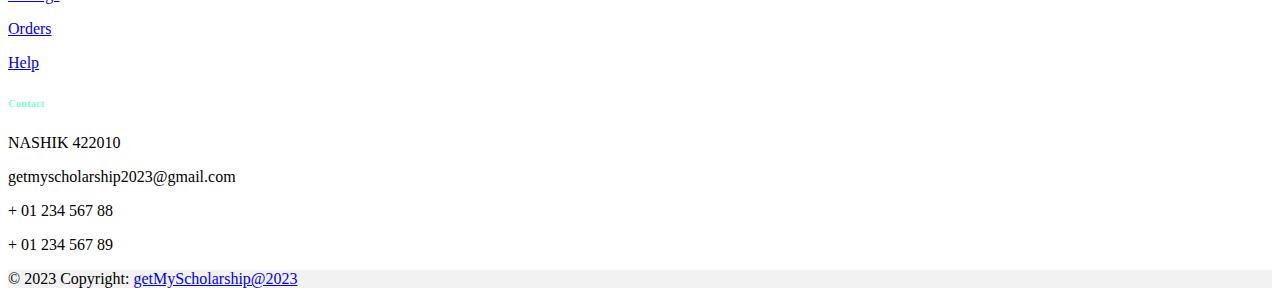
==== commit 5da039e8: "Project Maintainance" ====
--- a/getMyScholarship/src/main/webapp/indexs.html
+++ b/getMyScholarship/src/main/webapp/indexs.html
@@ -9,126 +9,135 @@
     <script src="https://cdn.jsdelivr.net/npm/bootstrap@5.0.2/dist/js/bootstrap.bundle.min.js" integrity="sha384-MrcW6ZMFYlzcLA8Nl+NtUVF0sA7MsXsP1UyJoMp4YLEuNSfAP+JcXn/tWtIaxVXM" crossorigin="anonymous"></script>
     <link rel="stylesheet" href="styles.css">
     <link rel="preconnect" href="https://fonts.googleapis.com">
-<link rel="preconnect" href="https://fonts.gstatic.com" crossorigin>
-<link href="https://fonts.googleapis.com/css2?family=Open+Sans&display=swap" rel="stylesheet">
-<link rel="stylesheet" href="forms.css">
+    <link rel="preconnect" href="https://fonts.gstatic.com" crossorigin>
+    <link href="https://fonts.googleapis.com/css2?family=Open+Sans&display=swap" rel="stylesheet">
+    <link rel="stylesheet" href="forms.css">
     <style>
         .form {
-    background-color: #fff;
-    display: block;
-    padding: 2rem;
-    margin-left: 40%;
-    margin-top: 150px;
-    max-width: 350px;
-    border-radius: 0.5rem;
-    box-shadow: 0 10px 15px -3px rgba(0, 0, 0, 0.1), 0 4px 6px -2px rgba(0, 0, 0, 0.05);
-  }
-
-  .form-title {
-    font-size: 1.25rem;
-    line-height: 1.75rem;
-    font-weight: 600;
-    text-align: center;
-    color: #000;
-  }
-
-  .input-container {
-    position: relative;
-  }
-
-  .input-container input, .form button {
-    outline: none;
-    border: 1px solid #e5e7eb;
-    margin: 8px 0;
-  }
-
-  .input-container input {
-    background-color: #fff;
-    padding: 1rem;
-    padding-right: 3rem;
-    font-size: 0.875rem;
-    line-height: 1.25rem;
-    width: 300px;
-    border-radius: 0.5rem;
-    box-shadow: 0 1px 2px 0 rgba(0, 0, 0, 0.05);
-  }
-
-  .submit {
-    display: block;
-    padding-top: 0.75rem;
-    padding-bottom: 0.75rem;
-    padding-left: 1.25rem;
-    padding-right: 1.25rem;
-    background-color: #4F46E5;
-    color: #ffffff;
-    font-size: 0.875rem;
-    line-height: 1.25rem;
-    font-weight: 500;
-    width: 100%;
-    border-radius: 0.5rem;
-    text-transform: uppercase;
-  }
-
-  .signup-link {
-    color: #6B7280;
-    font-size: 0.875rem;
-    line-height: 1.25rem;
-    text-align: center;
-  }
-
-  .signup-link a {
-    text-decoration: underline;
-  }
+   background-color: #fff;
+   display: block;
+   padding: 2rem;
+   justify-content: center;
+   align-items: center;
+   margin-left: 30%;
+   margin-top: 20px;
+   width: 600px; /* Increase the width of the form */
+   border-radius: 0.5rem;
+   box-shadow: 0 10px 15px -3px rgba(0, 0, 0, 0.1), 0 4px 6px -2px rgba(0, 0, 0, 0.05);
+ }
+
+ .form-title {
+   font-size: 1.5rem; /* Increase the font size */
+   line-height: 1.75rem;
+   font-weight: 600;
+   text-align: center;
+   color: #000;
+   align-items: center;
+ }
+.input-container input {
+   background-color: #fff;
+   padding: 1rem;
+   padding-right: 3rem;
+   font-size: 0.875rem;
+   line-height: 1.25rem;
+   width: 100%;
+   border-radius: 0.5rem;
+   box-shadow: 0 1px 2px 0 rgba(0, 0, 0, 0.05);
+ }
+
+ .input-container {
+   position: relative;
+   width: 100%;
+   height: 50px;
+ }
+
+
+ .form button {
+   outline: none;
+   border: 1px solid #e5e7eb;
+   margin: 8px 0;
+   width: 100%;
+   height: 40px;
+ }
+
+
+ .submit {
+   display: block;
+   padding-top: 0.75rem;
+   padding-bottom: 0.75rem;
+   padding-left: 1.25rem;
+   padding-right: 1.25rem;
+   background-color: #4F46E5;
+   color: #ffffff;
+   font-size: 0.875rem;
+   line-height: 1.25rem;
+   font-weight: 500;
+   width: 100%;
+   border-radius: 0.5rem;
+   text-transform: uppercase;
+ }
+
+   .signup-link {
+     color: #6B7280;
+     font-size: 0.875rem;
+     line-height: 1.25rem;
+     text-align: center;
+   }
+
+   .signup-link a {
+     text-decoration: underline;
+   }
     </style>
 </head>
 <body>
-    <!--NAVBAR DO NOT TOUCH-->
-    <div class="container-fluid" style="height: 89px;">
+<!--NAVBAR DO NOT TOUCH-->
+<div class="container-fluid" style="height: 89px;">
     <nav class="navbar navbar-expand-lg navbar-light bg-dark" style="  background-color: #f2f2f2;
     position: fixed;
     top: 0;
     left: 0;
     width: 100%;
-    padding: 20px; 
+    padding: 20px;
     box-sizing: border-box;
     z-index: 999;
     ">
         <div class="container-fluid">
-          <a class="navbar-brand" href="#" style="color: bisque;">getMyScholarship</a>
-          <button class="navbar-toggler" type="button" data-bs-toggle="collapse" data-bs-target="#navbarNavAltMarkup" aria-controls="navbarNavAltMarkup" aria-expanded="false" aria-label="Toggle navigation">
-            <span class="navbar-toggler-icon"></span>
-          </button>
-          <div class="collapse navbar-collapse" id="navbarNavAltMarkup">
-            <div class="navbar-nav ms-auto">
-              <a class="nav-link active" aria-current="page" href="#" style="color:white; padding-right: 25px;">Home</a>
-              <a class="nav-link" href="#searchForm" style="color: aquamarine; padding-left: 45px;padding-right: 45px;">Form</a>
-              <a class="nav-link" href="#carouselExampleCaptions" style="color: aquamarine; padding-right: 45px;">About-Us</a>
-                <a class="nav-link" href="#about" style="color: aquamarine; padding-right: 45px;">Contact-Us</a>
-              <a class="nav-link" href="login.html"><svg xmlns="http://www.w3.org/2000/svg" width="30" height="30" fill="white" class="bi bi-person-circle" viewBox="0 0 16 16">
-                <path d="M11 6a3 3 0 1 1-6 0 3 3 0 0 1 6 0z"/>
-                <path fill-rule="evenodd" d="M0 8a8 8 0 1 1 16 0A8 8 0 0 1 0 8zm8-7a7 7 0 0 0-5.468 11.37C3.242 11.226 4.805 10 8 10s4.757 1.225 5.468 2.37A7 7 0 0 0 8 1z"/>
-              </svg></a>
-            </div>
-          </div>
-        </div>
-      </nav>
-    </div>
-
-    <!--HOME SECTION -->
-    <div >
-        <img src="kimberly-farmer-lUaaKCUANVI-unsplash.jpg" style="height: 700px;width: 100%;" alt="">
-
-        <div class="text-overlay" style="  position: absolute;
+            <a class="navbar-brand" href="#" style="color: bisque;">getMyScholarship</a>
+            <button class="navbar-toggler" type="button" data-bs-toggle="collapse" data-bs-target="#navbarNavAltMarkup" aria-controls="navbarNavAltMarkup" aria-expanded="false" aria-label="Toggle navigation">
+                <span class="navbar-toggler-icon"></span>
+            </button>
+            <div class="collapse navbar-collapse" id="navbarNavAltMarkup">
+                <div class="navbar-nav ms-auto">
+                    <a class="nav-link active" aria-current="page" href="#" style="color:white; padding-right: 25px;">Home</a>
+                    <a class="nav-link" href="#searchForm" style="color: aquamarine; padding-left: 45px;padding-right: 45px;">Form</a>
+                    <a class="nav-link" href="#carouselExampleCaptions" style="color: aquamarine; padding-right: 45px;">About-Us</a>
+                    <a class="nav-link" href="#about" style="color: aquamarine; padding-right: 45px;">Contact-Us</a>
+                    <a class="nav-link" href="login.html"><svg xmlns="http://www.w3.org/2000/svg" width="30" height="30" fill="white" class="bi bi-person-circle" viewBox="0 0 16 16">
+                        <path d="M11 6a3 3 0 1 1-6 0 3 3 0 0 1 6 0z"/>
+                        <path fill-rule="evenodd" d="M0 8a8 8 0 1 1 16 0A8 8 0 0 1 0 8zm8-7a7 7 0 0 0-5.468 11.37C3.242 11.226 4.805 10 8 10s4.757 1.225 5.468 2.37A7 7 0 0 0 8 1z"/>
+                    </svg></a>
+                </div>
+            </div>
+        </div>
+    </nav>
+</div>
+
+<!--HOME SECTION -->
+<div >
+    <img src="kimberly-farmer-lUaaKCUANVI-unsplash.jpg" style="height: 700px;width: 100%;" alt="">
+
+    <div class="text-overlay" style="  position: absolute;
         top: 50%;
         left: 75%;
         transform: translate(-50%, -50%);
         padding: 20px;
         color: #fff; /* Adjust the text color */">
-            <h2 style="color: black;">getMyScholarship</h2>
-            <p style="padding-top: 70px; font-size: 25px;">Our website is dedicated to helping students discover and access various scholarship opportunities that align with their academic goals, talents, and financial needs.</p>
-          <a href="login.html" style="text-decoration: none;">  <button class="cta" >
-                <span class="span">Login</span>
-                <span class="second">
+        <h2 style="color: black;">getMyScholarship</h2>
+        <p style="padding-top: 70px; font-size: 25px;">Our website is dedicated to helping students discover and access various scholarship opportunities that align with their academic goals, talents, and financial needs.</p>
+        <a href="login.html" style="text-decoration: none;">
+            <button class="cta" >
+            <span class="span">Login</span>
+            <span class="second">
                   <svg width="50px" height="20px" viewBox="0 0 66 43" version="1.1" xmlns="http://www.w3.org/2000/svg" xmlns:xlink="http://www.w3.org/1999/xlink">
                     <g id="arrow" stroke="none" stroke-width="1" fill="none" fill-rule="evenodd">
                       <path class="one" d="M40.1543933,3.89485454 L43.9763149,0.139296592 C44.1708311,-0.0518420739 44.4826329,-0.0518571125 44.6771675,0.139262789 L65.6916134,20.7848311 C66.0855801,21.1718824 66.0911863,21.8050225 65.704135,22.1989893 C65.7000188,22.2031791 65.6958657,22.2073326 65.6916762,22.2114492 L44.677098,42.8607841 C44.4825957,43.0519059 44.1708242,43.0519358 43.9762853,42.8608513 L40.1545186,39.1069479 C39.9575152,38.9134427 39.9546793,38.5968729 40.1481845,38.3998695 C40.1502893,38.3977268 40.1524132,38.395603 40.1545562,38.3934985 L56.9937789,21.8567812 C57.1908028,21.6632968 57.193672,21.3467273 57.0001876,21.1497035 C56.9980647,21.1475418 56.9959223,21.1453995 56.9937605,21.1432767 L40.1545208,4.60825197 C39.9574869,4.41477773 39.9546013,4.09820839 40.1480756,3.90117456 C40.1501626,3.89904911 40.1522686,3.89694235 40.1543933,3.89485454 Z" fill="#FFFFFF"></path>
@@ -136,319 +145,319 @@
                       <path class="three" d="M0.154393339,3.89485454 L3.97631488,0.139296592 C4.17083111,-0.0518420739 4.48263286,-0.0518571125 4.67716753,0.139262789 L25.6916134,20.7848311 C26.0855801,21.1718824 26.0911863,21.8050225 25.704135,22.1989893 C25.7000188,22.2031791 25.6958657,22.2073326 25.6916762,22.2114492 L4.67709797,42.8607841 C4.48259567,43.0519059 4.17082418,43.0519358 3.97628526,42.8608513 L0.154518591,39.1069479 C-0.0424848215,38.9134427 -0.0453206733,38.5968729 0.148184538,38.3998695 C0.150289256,38.3977268 0.152413239,38.395603 0.154556228,38.3934985 L16.9937789,21.8567812 C17.1908028,21.6632968 17.193672,21.3467273 17.0001876,21.1497035 C16.9980647,21.1475418 16.9959223,21.1453995 16.9937605,21.1432767 L0.15452076,4.60825197 C-0.0425130651,4.41477773 -0.0453986756,4.09820839 0.148075568,3.90117456 C0.150162624,3.89904911 0.152268631,3.89694235 0.154393339,3.89485454 Z" fill="#FFFFFF"></path>
                     </g>
                   </svg>
-                </span> 
-            </button>
+                </span>
+        </button>
         </a>
-          </div>
-    </div>
-
-    <section id="features">
-        <h2 class="display-5 fw-bold lh-1 mb-3" style="text-align: center; padding-top: 30px;font-family: 'Open Sans', sans-serif;">Traits</h2>
-        <div class="container mt-5">
-            <div class="row g-4 py-5 row-cols-1 row-cols-lg-3">
-                <div class="col d-flex align-items-start">
-                    <div
-                            class="icon-square text-body-emphasis bg-body-secondary d-inline-flex align-items-center justify-content-center fs-4 flex-shrink-0 me-3">
-                        <svg xmlns="http://www.w3.org/2000/svg" height="30" fill="currentColor"
-                             class="bi bi-check2-circle" viewBox="0 0 16 16">
-                            <path
-                                    d="M2.5 8a5.5 5.5 0 0 1 8.25-4.764.5.5 0 0 0 .5-.866A6.5 6.5 0 1 0 14.5 8a.5.5 0 0 0-1 0 5.5 5.5 0 1 1-11 0z" />
-                            <path
-                                    d="M15.354 3.354a.5.5 0 0 0-.708-.708L8 9.293 5.354 6.646a.5.5 0 1 0-.708.708l3 3a.5.5 0 0 0 .708 0l7-7z" />
-                        </svg>
-                    </div>
-                    <div>
-                        <h3 class="fs-2">Easy to use.</h3>
-                        <p>So easy to use, even school students can use it.</p>
-    
-                    </div>
-                </div>
-                <div class="col d-flex align-items-start">
-                    <div
-                            class="icon-square text-body-emphasis bg-body-secondary d-inline-flex align-items-center justify-content-center fs-4 flex-shrink-0 me-3">
-                        <svg xmlns="http://www.w3.org/2000/svg" height="30" fill="currentColor"
-                             class="bi bi-mortarboard" viewBox="0 0 16 16">
-                            <path
-                                    d="M8.211 2.047a.5.5 0 0 0-.422 0l-7.5 3.5a.5.5 0 0 0 .025.917l7.5 3a.5.5 0 0 0 .372 0L14 7.14V13a1 1 0 0 0-1 1v2h3v-2a1 1 0 0 0-1-1V6.739l.686-.275a.5.5 0 0 0 .025-.917l-7.5-3.5ZM8 8.46 1.758 5.965 8 3.052l6.242 2.913L8 8.46Z" />
-                            <path
-                                    d="M4.176 9.032a.5.5 0 0 0-.656.327l-.5 1.7a.5.5 0 0 0 .294.605l4.5 1.8a.5.5 0 0 0 .372 0l4.5-1.8a.5.5 0 0 0 .294-.605l-.5-1.7a.5.5 0 0 0-.656-.327L8 10.466 4.176 9.032Zm-.068 1.873.22-.748 3.496 1.311a.5.5 0 0 0 .352 0l3.496-1.311.22.748L8 12.46l-3.892-1.556Z" />
-                        </svg>
-                    </div>
-                    <div>
-                        <h3 class="fs-2">Get regular updates.</h3>
-                        <p>You get regular updates about your scholarship.</p>
-    
-                    </div>
-                </div>
-                <div class="col d-flex align-items-start">
-                    <div
-                            class="icon-square text-body-emphasis bg-body-secondary d-inline-flex align-items-center justify-content-center fs-4 flex-shrink-0 me-3">
-                        <svg xmlns="http://www.w3.org/2000/svg" height="30" fill="currentColor"
-                             class="bi bi-arrow-through-heart" viewBox="0 0 16 16">
-                            <path fill-rule="evenodd"
-                                  d="M2.854 15.854A.5.5 0 0 1 2 15.5V14H.5a.5.5 0 0 1-.354-.854l1.5-1.5A.5.5 0 0 1 2 11.5h1.793l.53-.53c-.771-.802-1.328-1.58-1.704-2.32-.798-1.575-.775-2.996-.213-4.092C3.426 2.565 6.18 1.809 8 3.233c1.25-.98 2.944-.928 4.212-.152L13.292 2 12.147.854A.5.5 0 0 1 12.5 0h3a.5.5 0 0 1 .5.5v3a.5.5 0 0 1-.854.354L14 2.707l-1.006 1.006c.236.248.44.531.6.845.562 1.096.585 2.517-.213 4.092-.793 1.563-2.395 3.288-5.105 5.08L8 13.912l-.276-.182a21.86 21.86 0 0 1-2.685-2.062l-.539.54V14a.5.5 0 0 1-.146.354l-1.5 1.5Zm2.893-4.894A20.419 20.419 0 0 0 8 12.71c2.456-1.666 3.827-3.207 4.489-4.512.679-1.34.607-2.42.215-3.185-.817-1.595-3.087-2.054-4.346-.761L8 4.62l-.358-.368c-1.259-1.293-3.53-.834-4.346.761-.392.766-.464 1.845.215 3.185.323.636.815 1.33 1.519 2.065l1.866-1.867a.5.5 0 1 1 .708.708L5.747 10.96Z" />
-                        </svg>
-                    </div>
-                    <div>
-                        <h3 class="fs-2">Reliable.</h3>
-                        <p>We only share financial aid, Not your data.</p>
-    
-                    </div>
-                </div>
-            </div>
-        </div>
-    </section>
-
-
-    <form class="form" action="RegisterServlet" method="post">
-        <p class="form-title">Search Scholarship<br></p>
-        <p class="form-title" style="font-size: medium;">Choose Your Filters</p>
-        <div class="input-container">
-            <select id="religion" name="religion" required style="width: 120px;
+    </div>
+</div>
+
+<section id="features">
+    <h2 class="display-5 fw-bold lh-1 mb-3" style="text-align: center; padding-top: 30px;font-family: 'Open Sans', sans-serif;">Traits</h2>
+    <div class="container mt-5">
+        <div class="row g-4 py-5 row-cols-1 row-cols-lg-3">
+            <div class="col d-flex align-items-start">
+                <div
+                        class="icon-square text-body-emphasis bg-body-secondary d-inline-flex align-items-center justify-content-center fs-4 flex-shrink-0 me-3">
+                    <svg xmlns="http://www.w3.org/2000/svg" height="30" fill="currentColor"
+                         class="bi bi-check2-circle" viewBox="0 0 16 16">
+                        <path
+                                d="M2.5 8a5.5 5.5 0 0 1 8.25-4.764.5.5 0 0 0 .5-.866A6.5 6.5 0 1 0 14.5 8a.5.5 0 0 0-1 0 5.5 5.5 0 1 1-11 0z" />
+                        <path
+                                d="M15.354 3.354a.5.5 0 0 0-.708-.708L8 9.293 5.354 6.646a.5.5 0 1 0-.708.708l3 3a.5.5 0 0 0 .708 0l7-7z" />
+                    </svg>
+                </div>
+                <div>
+                    <h3 class="fs-2">Easy to use.</h3>
+                    <p>So easy to use, even school students can use it.</p>
+
+                </div>
+            </div>
+            <div class="col d-flex align-items-start">
+                <div
+                        class="icon-square text-body-emphasis bg-body-secondary d-inline-flex align-items-center justify-content-center fs-4 flex-shrink-0 me-3">
+                    <svg xmlns="http://www.w3.org/2000/svg" height="30" fill="currentColor"
+                         class="bi bi-mortarboard" viewBox="0 0 16 16">
+                        <path
+                                d="M8.211 2.047a.5.5 0 0 0-.422 0l-7.5 3.5a.5.5 0 0 0 .025.917l7.5 3a.5.5 0 0 0 .372 0L14 7.14V13a1 1 0 0 0-1 1v2h3v-2a1 1 0 0 0-1-1V6.739l.686-.275a.5.5 0 0 0 .025-.917l-7.5-3.5ZM8 8.46 1.758 5.965 8 3.052l6.242 2.913L8 8.46Z" />
+                        <path
+                                d="M4.176 9.032a.5.5 0 0 0-.656.327l-.5 1.7a.5.5 0 0 0 .294.605l4.5 1.8a.5.5 0 0 0 .372 0l4.5-1.8a.5.5 0 0 0 .294-.605l-.5-1.7a.5.5 0 0 0-.656-.327L8 10.466 4.176 9.032Zm-.068 1.873.22-.748 3.496 1.311a.5.5 0 0 0 .352 0l3.496-1.311.22.748L8 12.46l-3.892-1.556Z" />
+                    </svg>
+                </div>
+                <div>
+                    <h3 class="fs-2">Get regular updates.</h3>
+                    <p>You get regular updates about your scholarship.</p>
+
+                </div>
+            </div>
+            <div class="col d-flex align-items-start">
+                <div
+                        class="icon-square text-body-emphasis bg-body-secondary d-inline-flex align-items-center justify-content-center fs-4 flex-shrink-0 me-3">
+                    <svg xmlns="http://www.w3.org/2000/svg" height="30" fill="currentColor"
+                         class="bi bi-arrow-through-heart" viewBox="0 0 16 16">
+                        <path fill-rule="evenodd"
+                              d="M2.854 15.854A.5.5 0 0 1 2 15.5V14H.5a.5.5 0 0 1-.354-.854l1.5-1.5A.5.5 0 0 1 2 11.5h1.793l.53-.53c-.771-.802-1.328-1.58-1.704-2.32-.798-1.575-.775-2.996-.213-4.092C3.426 2.565 6.18 1.809 8 3.233c1.25-.98 2.944-.928 4.212-.152L13.292 2 12.147.854A.5.5 0 0 1 12.5 0h3a.5.5 0 0 1 .5.5v3a.5.5 0 0 1-.854.354L14 2.707l-1.006 1.006c.236.248.44.531.6.845.562 1.096.585 2.517-.213 4.092-.793 1.563-2.395 3.288-5.105 5.08L8 13.912l-.276-.182a21.86 21.86 0 0 1-2.685-2.062l-.539.54V14a.5.5 0 0 1-.146.354l-1.5 1.5Zm2.893-4.894A20.419 20.419 0 0 0 8 12.71c2.456-1.666 3.827-3.207 4.489-4.512.679-1.34.607-2.42.215-3.185-.817-1.595-3.087-2.054-4.346-.761L8 4.62l-.358-.368c-1.259-1.293-3.53-.834-4.346.761-.392.766-.464 1.845.215 3.185.323.636.815 1.33 1.519 2.065l1.866-1.867a.5.5 0 1 1 .708.708L5.747 10.96Z" />
+                    </svg>
+                </div>
+                <div>
+                    <h3 class="fs-2">Reliable.</h3>
+                    <p>We only share financial aid, Not your data.</p>
+
+                </div>
+            </div>
+        </div>
+    </div>
+</section>
+
+
+<form class="form" action="RegisterServlet" method="post">
+    <p class="form-title">Search Scholarship<br></p>
+    <p class="form-title" style="font-size: medium;">Choose Your Filters</p>
+    <div class="input-container" style="align-items: center;  padding-left: 35px;">
+        <select id="religion" name="religion" required style="width: 450px; text-align: center;
                   height: 35px;">
-                <option value="Hindu">Hindu</option>
-                <option value="Buddhist">Buddhist</option>
-                <option value="Muslim">Muslim</option>
-                <option value="Jain">Jain</option>
-            </select>
-            <span>
+            <option value="Hindu">Hindu</option>
+            <option value="Buddhist">Buddhist</option>
+            <option value="Muslim">Muslim</option>
+            <option value="Jain">Jain</option>
+        </select>
+        <span>
            </span>
-        </div>
-        <div class="input-container">
-            <select id="category" name="category" required style="width: 120px;
-                  height: 35px;">
-                <option value="General">General</option>
-                <option value="SC">SC</option>
-                <option value="VJNT">VJNT</option>
-                <option value="SBC">SBC</option>
-            </select>
-        </div>
-        <div>
-            <select id="amount" name="amount" required style="width: 120px;
+    </div>
+    <div class="input-container" style="align-items: center; justify-contents: center;  padding-left: 35px;">
+        <select id="category" name="category" required style="width: 450px; text-align: center;
+                  height: 35px; ">
+            <option value="General">General</option>
+            <option value="SC">SC</option>
+            <option value="VJNT">VJNT</option>
+            <option value="SBC">SBC</option>
+        </select>
+    </div>
+    <div class="input-container" style="align-items: center; justify-contents: center;  padding-left: 35px;">
+        <select id="amount" name="amount" required style="width: 450px; text-align: center;
                   height: 35px;">
             <option value="800000">800000</option>
             <option value="250000">250000</option>
         </select>
-        </div>
-        <button type="submit" class="submit" value="submit">
-            Search Scholarship
-        </button>
-    </form>
-
-
-    <!--CAROUSEL-->
-    <div id="carouselExampleCaptions" class="carousel slide" data-bs-ride="carousel" style="    max-width: 1000px;
+    </div>
+    <button type="submit" class="submit" value="submit">
+        Search Scholarship
+    </button>
+</form>
+
+
+<!--CAROUSEL-->
+<div id="carouselExampleCaptions" class="carousel slide" data-bs-ride="carousel" style="    max-width: 1000px;
     margin: 0 auto; margin-top: 40px;">
-        <div class="carousel-indicators">
-          <button type="button" data-bs-target="#carouselExampleCaptions" data-bs-slide-to="0" class="active" aria-current="true" aria-label="Slide 1"></button>
-          <button type="button" data-bs-target="#carouselExampleCaptions" data-bs-slide-to="1" aria-label="Slide 2"></button>
-          <button type="button" data-bs-target="#carouselExampleCaptions" data-bs-slide-to="2" aria-label="Slide 3"></button>
-        </div>
-        <div class="carousel-inner">
-          <div class="carousel-item active">
+    <div class="carousel-indicators">
+        <button type="button" data-bs-target="#carouselExampleCaptions" data-bs-slide-to="0" class="active" aria-current="true" aria-label="Slide 1"></button>
+        <button type="button" data-bs-target="#carouselExampleCaptions" data-bs-slide-to="1" aria-label="Slide 2"></button>
+        <button type="button" data-bs-target="#carouselExampleCaptions" data-bs-slide-to="2" aria-label="Slide 3"></button>
+    </div>
+    <div class="carousel-inner">
+        <div class="carousel-item active">
             <img src="joanna-kosinska-7ACuHoezUYk-unsplash.jpg" class="d-block w-100" alt="..." style="height: 500px;width: 1000px;">
             <div class="carousel-caption d-none d-md-block">
-              <h5>First slide label</h5>
-              <p>Some representative placeholder content for the first slide.</p>
-            </div>
-          </div>
-          <div class="carousel-item">
+                <h5>First slide label</h5>
+                <p>Some representative placeholder content for the first slide.</p>
+            </div>
+        </div>
+        <div class="carousel-item">
             <img src="scholarship-application-form-foundation-concept.jpg" class="d-block w-100" alt="..."style="height: 500px;width: 1000px;">
             <div class="carousel-caption d-none d-md-block">
-              <h5>Second slide label</h5>
-              <p>Some representative placeholder content for the second slide.</p>
-            </div>
-          </div>
-          <div class="carousel-item">
+                <h5>Second slide label</h5>
+                <p>Some representative placeholder content for the second slide.</p>
+            </div>
+        </div>
+        <div class="carousel-item">
             <img src="Complete Guide to Scholarships for College.jfif" class="d-block w-100" alt="..."style="height: 500px;width: 1000px;">
             <div class="carousel-caption d-none d-md-block">
-              <h5 style="color: black;">Third slide label</h5>
-              <p>Some representative placeholder content for the third slide.</p>
-            </div>
-          </div>
-        </div>
-        <button class="carousel-control-prev" type="button" data-bs-target="#carouselExampleCaptions" data-bs-slide="prev">
-          <span class="carousel-control-prev-icon" aria-hidden="true"></span>
-          <span class="visually-hidden">Previous</span>
-        </button>
-        <button class="carousel-control-next" type="button" data-bs-target="#carouselExampleCaptions" data-bs-slide="next">
-          <span class="carousel-control-next-icon" aria-hidden="true"></span>
-          <span class="visually-hidden">Next</span>
-        </button>
-      </div>
-
-        <!--Contact Us-->
-        <section id="about">
-            <div class="row" style="background-color: white;">
-                <div class="col col-lg-6 col-md-2 col-sm-4" >
-                    <div class="box">
-                        <span></span>
-                        <div class="content">
-                            <h2>COMING SOON!</h2>
-                        </div>
-                    </div>
-                </div>
-                <div class="col col-lg-6 col-md-2 col-sm-8">
-                    <div class="card">
-                        <div class="date-time-container">
-                            <time class="date-time" datetime="2023-24-05">
-                                <span>2023</span>
-                                <span class="separator"></span>
-                                <span>May 24</span>
-                            </time>
-                        </div>
-                        <div class="content">
-
-                            <div class="infos">
-                                <a  style="text-decoration: none">
+                <h5 style="color: black;">Third slide label</h5>
+                <p>Some representative placeholder content for the third slide.</p>
+            </div>
+        </div>
+    </div>
+    <button class="carousel-control-prev" type="button" data-bs-target="#carouselExampleCaptions" data-bs-slide="prev">
+        <span class="carousel-control-prev-icon" aria-hidden="true"></span>
+        <span class="visually-hidden">Previous</span>
+    </button>
+    <button class="carousel-control-next" type="button" data-bs-target="#carouselExampleCaptions" data-bs-slide="next">
+        <span class="carousel-control-next-icon" aria-hidden="true"></span>
+        <span class="visually-hidden">Next</span>
+    </button>
+</div>
+
+<!--Contact Us-->
+<section id="about">
+    <div class="row" style="background-color: white;">
+        <div class="col col-lg-6 col-md-2 col-sm-4" >
+            <div class="box">
+                <span></span>
+                <div class="content">
+                    <h2>COMING SOON!</h2>
+                </div>
+            </div>
+        </div>
+        <div class="col col-lg-6 col-md-2 col-sm-8">
+            <div class="card">
+                <div class="date-time-container">
+                    <time class="date-time" datetime="2023-24-05">
+                        <span>2023</span>
+                        <span class="separator"></span>
+                        <span>May 24</span>
+                    </time>
+                </div>
+                <div class="content">
+
+                    <div class="infos">
+                        <a  style="text-decoration: none">
                           <span class="title">
                            IF YOU HAVE ANY COMPLAINT CONTACT US
                           </span>
-                                </a>
-
-                                <p class="description">
-                                    Lorem ipsum dolor sit amet, consectetur adipisicing elit. Recusandae
-                                    dolores, possimus pariatur animi temporibus nesciunt praesentium dolore
-                                    sed nulla ipsum eveniet corporis quidem, mollitia itaque minus soluta,
-                                    voluptates neque explicabo tempora nisi culpa eius atque dignissimos.
-                                    Molestias explicabo corporis voluptatem?
-                                </p>
-                            </div>
-
-                            <a class="action" href="login.html" style="text-decoration: none">
-                                Contact-Form
-                            </a>
-                        </div>
+                        </a>
+
+                        <p class="description">
+                            Lorem ipsum dolor sit amet, consectetur adipisicing elit. Recusandae
+                            dolores, possimus pariatur animi temporibus nesciunt praesentium dolore
+                            sed nulla ipsum eveniet corporis quidem, mollitia itaque minus soluta,
+                            voluptates neque explicabo tempora nisi culpa eius atque dignissimos.
+                            Molestias explicabo corporis voluptatem?
+                        </p>
                     </div>
-                </div>
-            </div>
-        </section>
-
-
-
-
-      <!--FOOTERS-->
-
-      <!-- Footer -->
+
+                    <a class="action" href="login.html" style="text-decoration: none">
+                        Contact-Form
+                    </a>
+                </div>
+            </div>
+        </div>
+    </div>
+</section>
+
+
+
+
+<!--FOOTERS-->
+
+<!-- Footer -->
 <footer class="text-center text-lg-start bg-dark text-muted" style="margin-top: 50px;">
     <!-- Section: Social media -->
     <section class="d-flex justify-content-center justify-content-lg-between p-4 border-bottom">
-      <!-- Left -->
-      <div class="me-5 d-none d-lg-block">
-        <span>Get connected with us on social networks:</span>
-      </div>
-      <!-- Left -->
-  
-      <!-- Right -->
-      <div>
-        <a href="" class="me-4 text-reset">
-          <i class="fab fa-facebook-f"></i>
-        </a>
-        <a href="" class="me-4 text-reset">
-          <i class="fab fa-twitter"></i>
-        </a>
-        <a href="" class="me-4 text-reset">
-          <i class="fab fa-google"></i>
-        </a>
-        <a href="" class="me-4 text-reset">
-          <i class="fab fa-instagram"></i>
-        </a>
-        <a href="" class="me-4 text-reset">
-          <i class="fab fa-linkedin"></i>
-        </a>
-        <a href="" class="me-4 text-reset">
-          <i class="fab fa-github"></i>
-        </a>
-      </div>
-      <!-- Right -->
+        <!-- Left -->
+        <div class="me-5 d-none d-lg-block">
+            <span>Get connected with us on social networks:</span>
+        </div>
+        <!-- Left -->
+
+        <!-- Right -->
+        <div>
+            <a href="" class="me-4 text-reset">
+                <i class="fab fa-facebook-f"></i>
+            </a>
+            <a href="" class="me-4 text-reset">
+                <i class="fab fa-twitter"></i>
+            </a>
+            <a href="" class="me-4 text-reset">
+                <i class="fab fa-google"></i>
+            </a>
+            <a href="" class="me-4 text-reset">
+                <i class="fab fa-instagram"></i>
+            </a>
+            <a href="" class="me-4 text-reset">
+                <i class="fab fa-linkedin"></i>
+            </a>
+            <a href="" class="me-4 text-reset">
+                <i class="fab fa-github"></i>
+            </a>
+        </div>
+        <!-- Right -->
     </section>
     <!-- Section: Social media -->
-  
+
     <!-- Section: Links  -->
     <section class="">
-      <div class="container text-center text-md-start mt-5">
-        <!-- Grid row -->
-        <div class="row mt-3">
-          <!-- Grid column -->
-          <div class="col-md-3 col-lg-4 col-xl-3 mx-auto mb-4">
-            <!-- Content -->
-            <h6 class=" fw-bold mb-4" style="color: aquamarine;">
-              <i class="fas fa-gem me-3" ></i>getMyScholarship
-            </h6>
-            <p>
-                Our user-friendly website provides a powerful search engine, expert resources, and personalized tools to help students navigate the vast landscape of scholarships available worldwide. 
-            </p>
-          </div>
-          <!-- Grid column -->
-  
-          <!-- Grid column -->
-          <div class="col-md-2 col-lg-2 col-xl-2 mx-auto mb-4">
-            <!-- Links -->
-            <h6 class="text-uppercase fw-bold mb-4" style="color: aquamarine;">
-              TEAM
-            </h6>
-            <p>
-              <a href="#!" class="text-reset">Angular</a>
-            </p>
-            <p>
-              <a href="#!" class="text-reset">React</a>
-            </p>
-            <p>
-              <a href="#!" class="text-reset">Vue</a>
-            </p>
-            <p>
-              <a href="#!" class="text-reset">Laravel</a>
-            </p>
-          </div>
-          <!-- Grid column -->
-  
-          <!-- Grid column -->
-          <div class="col-md-3 col-lg-2 col-xl-2 mx-auto mb-4">
-            <!-- Links -->
-            <h6 class="text-uppercase fw-bold mb-4" style="color: aquamarine;">
-              Useful links
-            </h6>
-            <p>
-              <a href="#!" class="text-reset">Pricing</a>
-            </p>
-            <p>
-              <a href="#!" class="text-reset">Settings</a>
-            </p>
-            <p>
-              <a href="#!" class="text-reset">Orders</a>
-            </p>
-            <p>
-              <a href="#!" class="text-reset">Help</a>
-            </p>
-          </div>
-          <!-- Grid column -->
-  
-          <!-- Grid column -->
-          <div class="col-md-4 col-lg-3 col-xl-3 mx-auto mb-md-0 mb-4">
-            <!-- Links -->
-            <h6 class="text-uppercase fw-bold mb-4"  style="color: aquamarine;">Contact</h6>
-            <p><i class="fas fa-home me-3"></i> NASHIK 422010</p>
-            <p>
-              <i class="fas fa-envelope me-3"></i>
-              getmyscholarship2023@gmail.com
-            </p>
-            <p><i class="fas fa-phone me-3"></i> + 01 234 567 88</p>
-            <p><i class="fas fa-print me-3"></i> + 01 234 567 89</p>
-          </div>
-          <!-- Grid column -->
-        </div>
-        <!-- Grid row -->
-      </div>
+        <div class="container text-center text-md-start mt-5">
+            <!-- Grid row -->
+            <div class="row mt-3">
+                <!-- Grid column -->
+                <div class="col-md-3 col-lg-4 col-xl-3 mx-auto mb-4">
+                    <!-- Content -->
+                    <h6 class=" fw-bold mb-4" style="color: aquamarine;">
+                        <i class="fas fa-gem me-3" ></i>getMyScholarship
+                    </h6>
+                    <p>
+                        Our user-friendly website provides a powerful search engine, expert resources, and personalized tools to help students navigate the vast landscape of scholarships available worldwide.
+                    </p>
+                </div>
+                <!-- Grid column -->
+
+                <!-- Grid column -->
+                <div class="col-md-2 col-lg-2 col-xl-2 mx-auto mb-4">
+                    <!-- Links -->
+                    <h6 class="text-uppercase fw-bold mb-4" style="color: aquamarine;">
+                        TEAM
+                    </h6>
+                    <p>
+                        <a href="#!" class="text-reset">Angular</a>
+                    </p>
+                    <p>
+                        <a href="#!" class="text-reset">React</a>
+                    </p>
+                    <p>
+                        <a href="#!" class="text-reset">Vue</a>
+                    </p>
+                    <p>
+                        <a href="#!" class="text-reset">Laravel</a>
+                    </p>
+                </div>
+                <!-- Grid column -->
+
+                <!-- Grid column -->
+                <div class="col-md-3 col-lg-2 col-xl-2 mx-auto mb-4">
+                    <!-- Links -->
+                    <h6 class="text-uppercase fw-bold mb-4" style="color: aquamarine;">
+                        Useful links
+                    </h6>
+                    <p>
+                        <a href="#!" class="text-reset">Pricing</a>
+                    </p>
+                    <p>
+                        <a href="#!" class="text-reset">Settings</a>
+                    </p>
+                    <p>
+                        <a href="#!" class="text-reset">Orders</a>
+                    </p>
+                    <p>
+                        <a href="#!" class="text-reset">Help</a>
+                    </p>
+                </div>
+                <!-- Grid column -->
+
+                <!-- Grid column -->
+                <div class="col-md-4 col-lg-3 col-xl-3 mx-auto mb-md-0 mb-4">
+                    <!-- Links -->
+                    <h6 class="text-uppercase fw-bold mb-4"  style="color: aquamarine;">Contact</h6>
+                    <p><i class="fas fa-home me-3"></i> NASHIK 422010</p>
+                    <p>
+                        <i class="fas fa-envelope me-3"></i>
+                        getmyscholarship2023@gmail.com
+                    </p>
+                    <p><i class="fas fa-phone me-3"></i> + 01 234 567 88</p>
+                    <p><i class="fas fa-print me-3"></i> + 01 234 567 89</p>
+                </div>
+                <!-- Grid column -->
+            </div>
+            <!-- Grid row -->
+        </div>
     </section>
     <!-- Section: Links  -->
-  
+
     <!-- Copyright -->
     <div class="text-center p-4" style="background-color: rgba(0, 0, 0, 0.05);">
-      © 2023 Copyright:
-      <a class="text-reset fw-bold" href="https://mdbootstrap.com/">PRUTHVIJ@2023</a>
+        © 2023 Copyright:
+        <a class="text-reset fw-bold" href="https://mdbootstrap.com/">getMyScholarship@2023</a>
     </div>
     <!-- Copyright -->
-  </footer>
-  <!-- Footer -->
+</footer>
+<!-- Footer -->
 </body>
 </html>